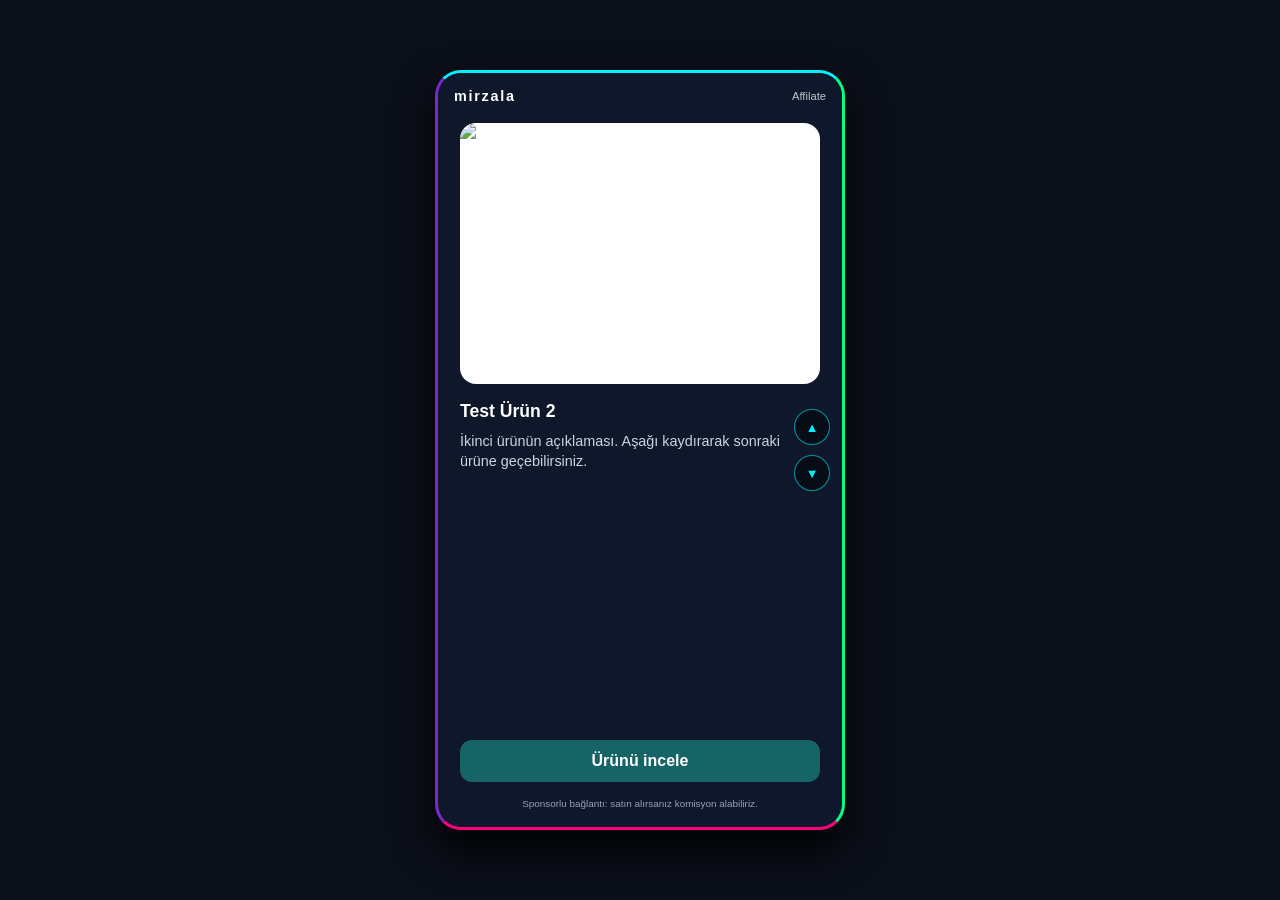
==== index.html @ 5d6fc996 "Update index.html" ====
<!DOCTYPE html>
<html lang="tr">
<head>
  <meta charset="UTF-8">
  <meta name="viewport" content="width=device-width, initial-scale=1, viewport-fit=cover">
  <title>Mirzala Premium - Test</title>
  <link rel="stylesheet" href="style.css">
</head>
<body>

  <div id="stage">
    <div id="topbar">
      <span class="brand">mirzala</span>
      <span class="sponsored">Affilate</span>
    </div>

    <!-- Kartlar script.js tarafından buraya eklenir -->
    <div id="feed"></div>

<!-- Ürün Paylaşım ve Kopyalama Araçları (Her kartın içine eklenecek butonlar) -->
    <div class="product-actions-template" style="display:none;">
        <button type="button" class="action-btn btn-whatsapp" title="WhatsApp ile Paylaş" onclick="shareOnWhatsApp(this)">
            <svg width="18" height="18" viewBox="0 0 24 24" fill="currentColor"><path d="M12.04 2c-5.46 0-9.91 4.45-9.91 9.91 0 1.75.46 3.45 1.32 4.95L2.05 22l5.25-1.38c1.45.79 3.08 1.21 4.74 1.21 5.46 0 9.91-4.45 9.91-9.91 0-5.46-4.45-9.91-9.91-9.91zm0 17.9c-1.51 0-2.99-.41-4.28-1.19l-.31-.18-3.21.84.85-3.13-.2-.33c-.84-1.34-1.28-2.9-1.28-4.5 0-4.64 3.78-8.42 8.42-8.42 4.64 0 8.42 3.78 8.42 8.42s-3.78 8.42-8.42 8.42zm4.62-6.05c-.25-.13-1.48-.73-1.71-.82-.23-.09-.4-.13-.57.13-.17.25-.66.82-.81.99-.15.17-.31.19-.56.06-.25-.13-1.05-.39-2-1.23-.74-.66-1.24-1.47-1.38-1.72-.15-.25-.02-.39.11-.52.12-.12.25-.31.38-.47.13-.17.17-.28.25-.47.08-.19.04-.36-.02-.5-.06-.13-.57-1.38-.79-1.89-.21-.5-.43-.43-.59-.44h-.5c-.17 0-.44.06-.67.31-.23.25-.88.86-.88 2.1 0 1.24.9 2.43 1.03 2.6.13.17 1.77 2.7 4.29 3.79.6.26 1.07.41 1.44.53.61.19 1.17.16 1.61.1.49-.07 1.48-.6 1.69-1.18.21-.58.21-1.07.15-1.18-.06-.11-.23-.17-.48-.3z"/></svg>
        </button>
        <button type="button" class="action-btn btn-copy" title="Bağlantıyı Kopyala" onclick="copyProductLink(this)">
            <svg width="18" height="18" viewBox="0 0 24 24" fill="none" stroke="currentColor" stroke-width="2" stroke-linecap="round" stroke-linejoin="round"><rect x="9" y="9" width="13" height="13" rx="2" ry="2"></rect><path d="M5 15H4a2 2 0 0 1-2-2V4a2 2 0 0 1 2-2h9a2 2 0 0 1 2 2v1"></path></svg>
        </button>
    </div>
    
    <div id="nav">
      <button id="btn-up" aria-label="Önceki ürün">&#9650;</button>
      <button id="btn-down" aria-label="Sonraki ürün">&#9660;</button>
    </div>

    <div id="counter"></div>
  </div>

  <script src="script.js"></script>
</body>
</html>
---- style.css ----
* { box-sizing: border-box; margin: 0; padding: 0; }

html, body {
  height: 100%;
  background: #0b0f19;
  color: #fff;
  font-family: -apple-system, BlinkMacSystemFont, "Segoe UI", Roboto, sans-serif;
  overflow: hidden;
}

body {
  display: flex;
  align-items: center;
  justify-content: center;
}

/* 9:16 çerçeve */
#stage {
  position: relative;
  width: min(100vw - 20px, 410px);
  height: min(100dvh - 30px, 760px);
  background: #0f172a;
  border-radius: 26px;
  overflow: hidden;
  border: 3px solid;
  border-color: #00f2fe #00ff87 #ff007f #7928ca;
  box-shadow: 0 20px 40px rgba(0, 0, 0, .9);
}

/* Üst bar */
#topbar {
  position: absolute;
  top: 0; left: 0; right: 0;
  z-index: 10;
  height: 46px;
  display: flex;
  align-items: center;
  justify-content: space-between;
  padding: 0 16px;
  background: linear-gradient(to bottom, rgba(15,23,42,.95), transparent);
}
.brand { font-weight: 800; letter-spacing: .12em; font-size: .9rem; }
.sponsored { font-size: .7rem; opacity: .75; }

/* Kaydırılan akış */
#feed {
  height: 100%;
  overflow-y: scroll;
  scroll-snap-type: y mandatory;
  scrollbar-width: none;
  overscroll-behavior: contain;
}
#feed::-webkit-scrollbar { display: none; }

/* Tek ürün kartı */
.card {
  height: 100%;
  scroll-snap-align: start;
  scroll-snap-stop: always;
  display: flex;
  flex-direction: column;
  padding: 50px 22px 18px;
}

.card-img {
  flex: 0 0 38%;
  display: flex;
  align-items: center;
  justify-content: center;
  background: #fff;
  border-radius: 16px;
  overflow: hidden;
}
.card-img img {
  width: 100%;
  height: 100%;
  object-fit: contain;
}

.card-body {
  flex: 1;
  display: flex;
  flex-direction: column;
  gap: 8px;
  padding-top: 16px;
  min-height: 0;
}
.card-title {
  font-size: 1.1rem;
  font-weight: 700;
  line-height: 1.3;
}
.card-desc {
  font-size: .9rem;
  line-height: 1.45;
  color: #cbd5e1;
  overflow: hidden;
  display: -webkit-box;
  -webkit-line-clamp: 6;
  -webkit-box-orient: vertical;
}

.card-cta {
  display: block;
  text-align: center;
  text-decoration: none;
  background: #166466;
  color: #fff;
  font-weight: 600;
  padding: 12px;
  border-radius: 12px;
  margin-top: auto;
}
.card-cta:hover { background: #1b7a7d; }

.disclosure {
  font-size: .62rem;
  color: #94a3b8;
  text-align: center;
  margin-top: 8px;
}

/* Yukarı/aşağı butonları */
#nav {
  position: absolute;
  right: 12px;
  top: 50%;
  transform: translateY(-50%);
  z-index: 10;
  display: flex;
  flex-direction: column;
  gap: 10px;
}
#nav button {
  width: 36px; height: 36px;
  border-radius: 50%;
  border: 1.5px solid rgba(0,242,254,.6);
  background: rgba(8,12,20,.9);
  color: #00f2fe;
  font-size: .8rem;
  cursor: pointer;
}
#nav button:hover { border-color: #00ff87; }

#counter {
  position: absolute;
  top: 14px;
  left: 50%;
  transform: translateX(-50%);
  z-index: 11;
  font-size: .7rem;
  opacity: 0;
}

@media (prefers-reduced-motion: reduce) {
  #feed { scroll-behavior: auto; }
}
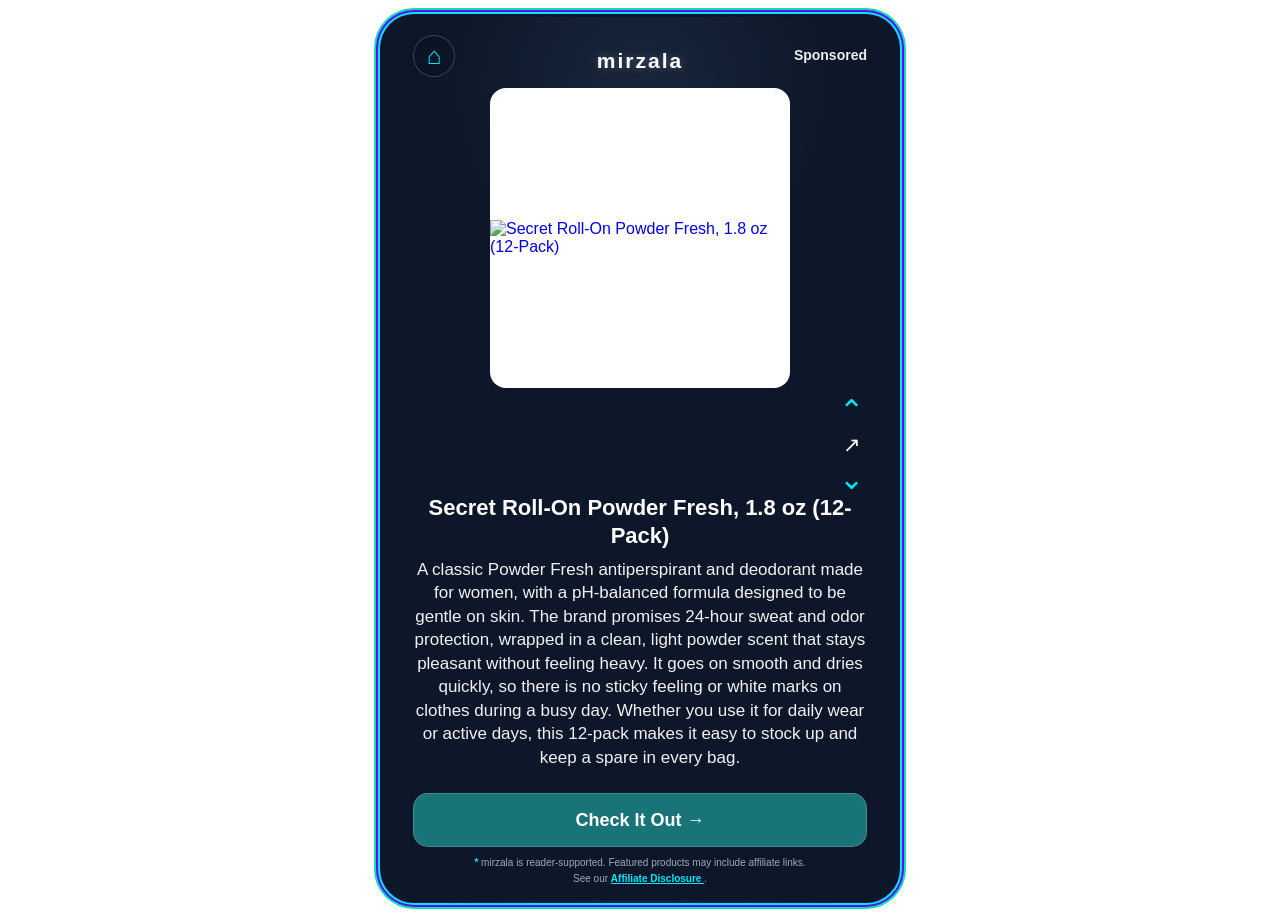
==== commit 4681769e: "Update index.html" ====
--- a/index.html
+++ b/index.html
@@ -1,40 +1,258 @@
 <!DOCTYPE html>
-<html lang="tr">
+<html lang="en">
 <head>
+
   <meta charset="UTF-8">
-  <meta name="viewport" content="width=device-width, initial-scale=1, viewport-fit=cover">
-  <title>Mirzala Premium - Test</title>
-  <link rel="stylesheet" href="style.css">
+
+  <meta
+    name="viewport"
+    content="width=device-width, initial-scale=1.0"
+  >
+
+  <meta
+    name="robots"
+    content="noindex,nofollow"
+  >
+
+  <title>Mirzala Premium</title>
+
+  <link
+    rel="stylesheet"
+    href="style.css"
+  >
+
 </head>
+
 <body>
 
-  <div id="stage">
-    <div id="topbar">
-      <span class="brand">mirzala</span>
-      <span class="sponsored">Affilate</span>
+  <!-- ==================================================
+       MIRZALA PREMIUM APP WRAPPER
+       ================================================== -->
+
+  <main id="mirzala-premium-app">
+
+    <!-- ==================================================
+         MAIN CARD WRAPPER
+         ================================================== -->
+
+    <section class="mp-card">
+
+      <!-- ==================================================
+           HEADER WRAPPER
+           ================================================== -->
+
+      <header class="mp-header">
+
+        <button
+          type="button"
+          class="mp-home-button"
+          id="mp-home-button"
+          aria-label="Go to Mirzala home"
+        >
+          <span>⌂</span>
+        </button>
+
+        <div class="mp-logo">
+          mirzala
+        </div>
+
+        <div class="mp-sponsored">
+          Sponsored
+        </div>
+
+      </header>
+
+
+      <!-- ==================================================
+           PRODUCT IMAGE WRAPPER
+           ================================================== -->
+
+      <div class="mp-image-wrapper">
+
+        <a
+          href="#"
+          id="mp-image-link"
+          target="_blank"
+          rel="noopener noreferrer"
+        >
+
+          <img
+            id="mp-product-image"
+            src=""
+            alt=""
+          >
+
+        </a>
+
+      </div>
+
+
+      <!-- ==================================================
+           PRODUCT CONTROLS WRAPPER
+           ================================================== -->
+
+      <div class="mp-controls">
+
+        <button
+          type="button"
+          id="mp-next-button"
+          class="mp-control-button"
+          aria-label="Next product"
+        >
+          <span>⌃</span>
+        </button>
+
+
+        <button
+          type="button"
+          id="mp-share-button"
+          class="mp-control-button mp-share-button"
+          aria-label="Share product"
+        >
+          <span>↗</span>
+        </button>
+
+
+        <button
+          type="button"
+          id="mp-prev-button"
+          class="mp-control-button"
+          aria-label="Previous product"
+        >
+          <span>⌄</span>
+        </button>
+
+      </div>
+
+
+      <!-- ==================================================
+           PRODUCT INFORMATION WRAPPER
+           ================================================== -->
+
+      <article class="mp-product-info">
+
+        <h1 id="mp-product-title">
+          Loading...
+        </h1>
+
+        <p id="mp-product-description">
+          Loading product...
+        </p>
+
+      </article>
+
+
+      <!-- ==================================================
+           CTA WRAPPER
+           ================================================== -->
+
+      <div class="mp-cta-wrapper">
+
+        <a
+          href="#"
+          id="mp-cta-button"
+          class="mp-cta-button"
+          target="_blank"
+          rel="noopener noreferrer"
+        >
+          Check It Out →
+        </a>
+
+      </div>
+
+
+      <!-- ==================================================
+           DISCLOSURE WRAPPER
+           ================================================== -->
+
+      <footer class="mp-disclosure">
+
+        <div>
+          <span>*</span>
+          mirzala is reader-supported. Featured products may include affiliate links.
+        </div>
+
+        <div>
+          See our
+          <a
+            href="https://www.mirzala.com/p/affiliate-disclosure.html"
+            target="_blank"
+            rel="noopener noreferrer"
+          >
+            Affiliate Disclosure
+          </a>.
+        </div>
+
+      </footer>
+
+    </section>
+
+
+    <!-- ==================================================
+         SHARE MODAL WRAPPER
+         ================================================== -->
+
+    <div
+      id="mp-share-overlay"
+      class="mp-share-overlay"
+      aria-hidden="true"
+    >
+
+      <div class="mp-share-modal">
+
+        <button
+          type="button"
+          id="mp-share-close"
+          class="mp-share-close"
+          aria-label="Close"
+        >
+          ×
+        </button>
+
+        <h2>
+          Share this product
+        </h2>
+
+        <p>
+          Share this Mirzala product with someone.
+        </p>
+
+
+        <div class="mp-share-actions">
+
+          <button
+            type="button"
+            id="mp-whatsapp-button"
+            class="mp-share-action"
+          >
+            WhatsApp
+          </button>
+
+
+          <button
+            type="button"
+            id="mp-copy-button"
+            class="mp-share-action"
+          >
+            Copy Link
+          </button>
+
+        </div>
+
+
+        <div
+          id="mp-copy-status"
+          class="mp-copy-status"
+        ></div>
+
+      </div>
+
     </div>
 
-    <!-- Kartlar script.js tarafından buraya eklenir -->
-    <div id="feed"></div>
-
-<!-- Ürün Paylaşım ve Kopyalama Araçları (Her kartın içine eklenecek butonlar) -->
-    <div class="product-actions-template" style="display:none;">
-        <button type="button" class="action-btn btn-whatsapp" title="WhatsApp ile Paylaş" onclick="shareOnWhatsApp(this)">
-            <svg width="18" height="18" viewBox="0 0 24 24" fill="currentColor"><path d="M12.04 2c-5.46 0-9.91 4.45-9.91 9.91 0 1.75.46 3.45 1.32 4.95L2.05 22l5.25-1.38c1.45.79 3.08 1.21 4.74 1.21 5.46 0 9.91-4.45 9.91-9.91 0-5.46-4.45-9.91-9.91-9.91zm0 17.9c-1.51 0-2.99-.41-4.28-1.19l-.31-.18-3.21.84.85-3.13-.2-.33c-.84-1.34-1.28-2.9-1.28-4.5 0-4.64 3.78-8.42 8.42-8.42 4.64 0 8.42 3.78 8.42 8.42s-3.78 8.42-8.42 8.42zm4.62-6.05c-.25-.13-1.48-.73-1.71-.82-.23-.09-.4-.13-.57.13-.17.25-.66.82-.81.99-.15.17-.31.19-.56.06-.25-.13-1.05-.39-2-1.23-.74-.66-1.24-1.47-1.38-1.72-.15-.25-.02-.39.11-.52.12-.12.25-.31.38-.47.13-.17.17-.28.25-.47.08-.19.04-.36-.02-.5-.06-.13-.57-1.38-.79-1.89-.21-.5-.43-.43-.59-.44h-.5c-.17 0-.44.06-.67.31-.23.25-.88.86-.88 2.1 0 1.24.9 2.43 1.03 2.6.13.17 1.77 2.7 4.29 3.79.6.26 1.07.41 1.44.53.61.19 1.17.16 1.61.1.49-.07 1.48-.6 1.69-1.18.21-.58.21-1.07.15-1.18-.06-.11-.23-.17-.48-.3z"/></svg>
-        </button>
-        <button type="button" class="action-btn btn-copy" title="Bağlantıyı Kopyala" onclick="copyProductLink(this)">
-            <svg width="18" height="18" viewBox="0 0 24 24" fill="none" stroke="currentColor" stroke-width="2" stroke-linecap="round" stroke-linejoin="round"><rect x="9" y="9" width="13" height="13" rx="2" ry="2"></rect><path d="M5 15H4a2 2 0 0 1-2-2V4a2 2 0 0 1 2-2h9a2 2 0 0 1 2 2v1"></path></svg>
-        </button>
-    </div>
-    
-    <div id="nav">
-      <button id="btn-up" aria-label="Önceki ürün">&#9650;</button>
-      <button id="btn-down" aria-label="Sonraki ürün">&#9660;</button>
-    </div>
-
-    <div id="counter"></div>
-  </div>
+  </main>
+
 
   <script src="script.js"></script>
+
 </body>
 </html>
--- a/style.css
+++ b/style.css
@@ -1,157 +1,673 @@
-* { box-sizing: border-box; margin: 0; padding: 0; }
-
-html, body {
-  height: 100%;
-  background: #0b0f19;
-  color: #fff;
-  font-family: -apple-system, BlinkMacSystemFont, "Segoe UI", Roboto, sans-serif;
+/* =========================================================
+   MIRZALA PREMIUM
+   GLOBAL
+   ========================================================= */
+
+html,
+body {
+  margin: 0;
+  padding: 0;
+  width: 100%;
+  min-height: 100%;
+}
+
+body {
+  background: #ffffff;
+  font-family: Arial, Helvetica, sans-serif;
+}
+
+
+/* =========================================================
+   APP WRAPPER
+   ========================================================= */
+
+#mirzala-premium-app {
+  width: 100%;
+  min-height: 100vh;
+  box-sizing: border-box;
+
+  display: flex;
+  justify-content: center;
+  align-items: flex-start;
+
+  padding: 14px 7px;
+
+  background: #ffffff;
+}
+
+
+/* =========================================================
+   MAIN CARD WRAPPER
+   ========================================================= */
+
+.mp-card {
+  position: relative;
+
+  width: 100%;
+  max-width: 520px;
+
+  min-height: calc(100vh - 28px);
+
+  box-sizing: border-box;
+
   overflow: hidden;
-}
-
-body {
+
+  border-radius: 34px;
+
+  background:
+    radial-gradient(
+      circle at 50% 8%,
+      rgba(45, 63, 93, 0.35),
+      transparent 24%
+    ),
+    #0d1729;
+
+  color: #ffffff;
+
+  padding: 18px 30px 14px;
+
+  border: 3px solid transparent;
+
+  box-shadow:
+    0 0 0 2px #00e5ff,
+    0 0 0 4px #6d00ff,
+    0 0 0 6px #00e5a8;
+}
+
+
+/* =========================================================
+   HEADER
+   ========================================================= */
+
+.mp-header {
+  position: relative;
+
+  width: 100%;
+  height: 52px;
+
   display: flex;
   align-items: center;
   justify-content: center;
 }
 
-/* 9:16 çerçeve */
-#stage {
+
+/* =========================================================
+   HOME BUTTON
+   ========================================================= */
+
+.mp-home-button {
+  position: absolute;
+
+  left: 0;
+  top: 0;
+
+  width: 42px;
+  height: 42px;
+
+  border-radius: 50%;
+
+  border: 1px solid rgba(255, 255, 255, 0.20);
+
+  background: rgba(0, 0, 0, 0.12);
+
+  color: #00eaff;
+
+  font-size: 24px;
+
+  cursor: pointer;
+
+  display: flex;
+  align-items: center;
+  justify-content: center;
+
+  transition: transform 0.2s ease;
+}
+
+.mp-home-button:hover {
+  transform: scale(1.05);
+}
+
+
+/* =========================================================
+   LOGO
+   ========================================================= */
+
+.mp-logo {
+  font-size: 21px;
+
+  font-weight: 800;
+
+  letter-spacing: 2px;
+
+  color: #ffffff;
+
+  text-shadow:
+    0 0 8px rgba(255, 255, 255, 0.25);
+}
+
+
+/* =========================================================
+   SPONSORED
+   ========================================================= */
+
+.mp-sponsored {
+  position: absolute;
+
+  right: 0;
+  top: 12px;
+
+  font-size: 14px;
+
+  font-weight: 700;
+
+  color: #eeeeee;
+}
+
+
+/* =========================================================
+   IMAGE WRAPPER
+   ========================================================= */
+
+.mp-image-wrapper {
+  width: 100%;
+
+  display: flex;
+  justify-content: center;
+  align-items: center;
+
+  margin-top: 1px;
+}
+
+
+/* =========================================================
+   IMAGE LINK
+   ========================================================= */
+
+#mp-image-link {
+  display: flex;
+
+  width: 100%;
+  max-width: 300px;
+
+  min-height: 300px;
+
+  align-items: center;
+  justify-content: center;
+
+  background: #ffffff;
+
+  border-radius: 16px;
+
+  overflow: hidden;
+
+  text-decoration: none;
+}
+
+
+/* =========================================================
+   PRODUCT IMAGE
+   ========================================================= */
+
+#mp-product-image {
+  display: block;
+
+  width: auto;
+  height: auto;
+
+  max-width: 100%;
+  max-height: 300px;
+
+  object-fit: contain;
+
+  background: #ffffff;
+}
+
+
+/* =========================================================
+   PRODUCT CONTROLS
+   ========================================================= */
+
+.mp-controls {
+  width: 100%;
+
+  display: flex;
+
+  flex-direction: column;
+
+  align-items: flex-end;
+
+  gap: 3px;
+
+  margin-top: 7px;
+}
+
+
+/* =========================================================
+   CONTROL BUTTON
+   ========================================================= */
+
+.mp-control-button {
+  width: 31px;
+  height: 31px;
+
+  padding: 0;
+
+  border: 0;
+
+  background: transparent;
+
+  color: #00eaff;
+
+  font-size: 30px;
+
+  line-height: 1;
+
+  cursor: pointer;
+
+  display: flex;
+
+  align-items: center;
+  justify-content: center;
+
+  transition:
+    transform 0.18s ease,
+    opacity 0.18s ease;
+}
+
+.mp-control-button:hover {
+  transform: scale(1.15);
+}
+
+.mp-control-button:active {
+  transform: scale(0.95);
+}
+
+
+/* =========================================================
+   SHARE BUTTON
+   ========================================================= */
+
+.mp-share-button {
+  color: #ffffff;
+
+  font-size: 21px;
+}
+
+
+/* =========================================================
+   PRODUCT INFORMATION
+   ========================================================= */
+
+.mp-product-info {
+  width: 100%;
+
+  margin-top: 0;
+
+  text-align: center;
+}
+
+
+/* =========================================================
+   PRODUCT TITLE
+   ========================================================= */
+
+#mp-product-title {
+  margin: 0 auto 9px;
+
+  max-width: 460px;
+
+  font-size: 22px;
+
+  line-height: 1.25;
+
+  font-weight: 800;
+
+  color: #ffffff;
+}
+
+
+/* =========================================================
+   PRODUCT DESCRIPTION
+   ========================================================= */
+
+#mp-product-description {
+  margin: 0 auto;
+
+  max-width: 455px;
+
+  font-size: 17px;
+
+  line-height: 1.38;
+
+  font-weight: 400;
+
+  color: #f1f1f1;
+}
+
+
+/* =========================================================
+   CTA WRAPPER
+   ========================================================= */
+
+.mp-cta-wrapper {
+  width: 100%;
+
+  margin-top: 24px;
+}
+
+
+/* =========================================================
+   CTA BUTTON
+   ========================================================= */
+
+.mp-cta-button {
+  display: flex;
+
+  width: 100%;
+
+  min-height: 54px;
+
+  box-sizing: border-box;
+
+  align-items: center;
+  justify-content: center;
+
+  border-radius: 15px;
+
+  background: #197477;
+
+  border: 1px solid rgba(255, 255, 255, 0.18);
+
+  color: #ffffff;
+
+  text-decoration: none;
+
+  font-size: 18px;
+
+  font-weight: 800;
+
+  transition:
+    transform 0.2s ease,
+    filter 0.2s ease;
+}
+
+.mp-cta-button:hover {
+  filter: brightness(1.12);
+
+  transform: translateY(-1px);
+}
+
+.mp-cta-button:active {
+  transform: translateY(0);
+}
+
+
+/* =========================================================
+   DISCLOSURE
+   ========================================================= */
+
+.mp-disclosure {
+  margin-top: 8px;
+
+  text-align: center;
+
+  font-size: 10px;
+
+  line-height: 1.55;
+
+  color: #9ca9bd;
+}
+
+.mp-disclosure span {
+  color: #00eaff;
+
+  font-weight: 800;
+}
+
+.mp-disclosure a {
+  color: #00eaff;
+
+  font-weight: 700;
+
+  text-decoration: underline;
+}
+
+
+/* =========================================================
+   SHARE OVERLAY
+   ========================================================= */
+
+.mp-share-overlay {
+  position: fixed;
+
+  inset: 0;
+
+  z-index: 9999;
+
+  display: none;
+
+  align-items: center;
+  justify-content: center;
+
+  padding: 20px;
+
+  box-sizing: border-box;
+
+  background: rgba(0, 0, 0, 0.72);
+
+  backdrop-filter: blur(5px);
+}
+
+.mp-share-overlay.is-open {
+  display: flex;
+}
+
+
+/* =========================================================
+   SHARE MODAL
+   ========================================================= */
+
+.mp-share-modal {
   position: relative;
-  width: min(100vw - 20px, 410px);
-  height: min(100dvh - 30px, 760px);
-  background: #0f172a;
-  border-radius: 26px;
-  overflow: hidden;
-  border: 3px solid;
-  border-color: #00f2fe #00ff87 #ff007f #7928ca;
-  box-shadow: 0 20px 40px rgba(0, 0, 0, .9);
-}
-
-/* Üst bar */
-#topbar {
+
+  width: 100%;
+
+  max-width: 380px;
+
+  box-sizing: border-box;
+
+  padding: 28px 24px 24px;
+
+  border-radius: 22px;
+
+  background: #111c30;
+
+  border: 1px solid rgba(255, 255, 255, 0.15);
+
+  box-shadow:
+    0 20px 70px rgba(0, 0, 0, 0.5);
+
+  text-align: center;
+}
+
+
+/* =========================================================
+   SHARE CLOSE BUTTON
+   ========================================================= */
+
+.mp-share-close {
   position: absolute;
-  top: 0; left: 0; right: 0;
-  z-index: 10;
-  height: 46px;
-  display: flex;
-  align-items: center;
-  justify-content: space-between;
-  padding: 0 16px;
-  background: linear-gradient(to bottom, rgba(15,23,42,.95), transparent);
-}
-.brand { font-weight: 800; letter-spacing: .12em; font-size: .9rem; }
-.sponsored { font-size: .7rem; opacity: .75; }
-
-/* Kaydırılan akış */
-#feed {
-  height: 100%;
-  overflow-y: scroll;
-  scroll-snap-type: y mandatory;
-  scrollbar-width: none;
-  overscroll-behavior: contain;
-}
-#feed::-webkit-scrollbar { display: none; }
-
-/* Tek ürün kartı */
-.card {
-  height: 100%;
-  scroll-snap-align: start;
-  scroll-snap-stop: always;
-  display: flex;
-  flex-direction: column;
-  padding: 50px 22px 18px;
-}
-
-.card-img {
-  flex: 0 0 38%;
-  display: flex;
-  align-items: center;
-  justify-content: center;
-  background: #fff;
-  border-radius: 16px;
-  overflow: hidden;
-}
-.card-img img {
-  width: 100%;
-  height: 100%;
-  object-fit: contain;
-}
-
-.card-body {
-  flex: 1;
-  display: flex;
-  flex-direction: column;
-  gap: 8px;
-  padding-top: 16px;
-  min-height: 0;
-}
-.card-title {
-  font-size: 1.1rem;
-  font-weight: 700;
-  line-height: 1.3;
-}
-.card-desc {
-  font-size: .9rem;
-  line-height: 1.45;
-  color: #cbd5e1;
-  overflow: hidden;
-  display: -webkit-box;
-  -webkit-line-clamp: 6;
-  -webkit-box-orient: vertical;
-}
-
-.card-cta {
-  display: block;
-  text-align: center;
-  text-decoration: none;
-  background: #166466;
-  color: #fff;
-  font-weight: 600;
-  padding: 12px;
+
+  right: 13px;
+  top: 9px;
+
+  width: 34px;
+  height: 34px;
+
+  padding: 0;
+
+  border: 0;
+
+  background: transparent;
+
+  color: #ffffff;
+
+  font-size: 28px;
+
+  line-height: 1;
+
+  cursor: pointer;
+}
+
+
+/* =========================================================
+   SHARE TITLE
+   ========================================================= */
+
+.mp-share-modal h2 {
+  margin: 0 0 8px;
+
+  color: #ffffff;
+
+  font-size: 21px;
+
+  line-height: 1.25;
+}
+
+
+/* =========================================================
+   SHARE DESCRIPTION
+   ========================================================= */
+
+.mp-share-modal p {
+  margin: 0 0 20px;
+
+  color: #cbd4e3;
+
+  font-size: 14px;
+
+  line-height: 1.4;
+}
+
+
+/* =========================================================
+   SHARE ACTIONS
+   ========================================================= */
+
+.mp-share-actions {
+  display: grid;
+
+  grid-template-columns: 1fr 1fr;
+
+  gap: 10px;
+}
+
+
+/* =========================================================
+   SHARE ACTION BUTTON
+   ========================================================= */
+
+.mp-share-action {
+  min-height: 48px;
+
+  padding: 10px;
+
+  border: 0;
+
   border-radius: 12px;
-  margin-top: auto;
-}
-.card-cta:hover { background: #1b7a7d; }
-
-.disclosure {
-  font-size: .62rem;
-  color: #94a3b8;
-  text-align: center;
-  margin-top: 8px;
-}
-
-/* Yukarı/aşağı butonları */
-#nav {
-  position: absolute;
-  right: 12px;
-  top: 50%;
-  transform: translateY(-50%);
-  z-index: 10;
-  display: flex;
-  flex-direction: column;
-  gap: 10px;
-}
-#nav button {
-  width: 36px; height: 36px;
-  border-radius: 50%;
-  border: 1.5px solid rgba(0,242,254,.6);
-  background: rgba(8,12,20,.9);
-  color: #00f2fe;
-  font-size: .8rem;
+
+  background: #197477;
+
+  color: #ffffff;
+
+  font-size: 15px;
+
+  font-weight: 800;
+
   cursor: pointer;
-}
-#nav button:hover { border-color: #00ff87; }
-
-#counter {
-  position: absolute;
-  top: 14px;
-  left: 50%;
-  transform: translateX(-50%);
-  z-index: 11;
-  font-size: .7rem;
-  opacity: 0;
-}
-
-@media (prefers-reduced-motion: reduce) {
-  #feed { scroll-behavior: auto; }
-}
+
+  transition: filter 0.2s ease;
+}
+
+.mp-share-action:hover {
+  filter: brightness(1.12);
+}
+
+
+/* =========================================================
+   COPY STATUS
+   ========================================================= */
+
+.mp-copy-status {
+  min-height: 20px;
+
+  margin-top: 13px;
+
+  font-size: 13px;
+
+  color: #00eaff;
+}
+
+
+/* =========================================================
+   MOBILE
+   ========================================================= */
+
+@media (max-width: 480px) {
+
+  #mirzala-premium-app {
+    padding: 12px 7px;
+  }
+
+  .mp-card {
+    min-height: calc(100vh - 24px);
+
+    padding-left: 25px;
+    padding-right: 25px;
+
+    border-radius: 32px;
+  }
+
+  #mp-image-link {
+    min-height: 285px;
+  }
+
+  #mp-product-image {
+    max-height: 285px;
+  }
+
+  #mp-product-title {
+    font-size: 21px;
+  }
+
+  #mp-product-description {
+    font-size: 16px;
+  }
+
+}
+
+
+/* =========================================================
+   VERY SMALL MOBILE
+   ========================================================= */
+
+@media (max-width: 360px) {
+
+  .mp-card {
+    padding-left: 18px;
+    padding-right: 18px;
+  }
+
+  #mp-product-description {
+    font-size: 15px;
+  }
+
+  .mp-logo {
+    font-size: 19px;
+  }
+
+  .mp-sponsored {
+    font-size: 12px;
+  }
+
+}
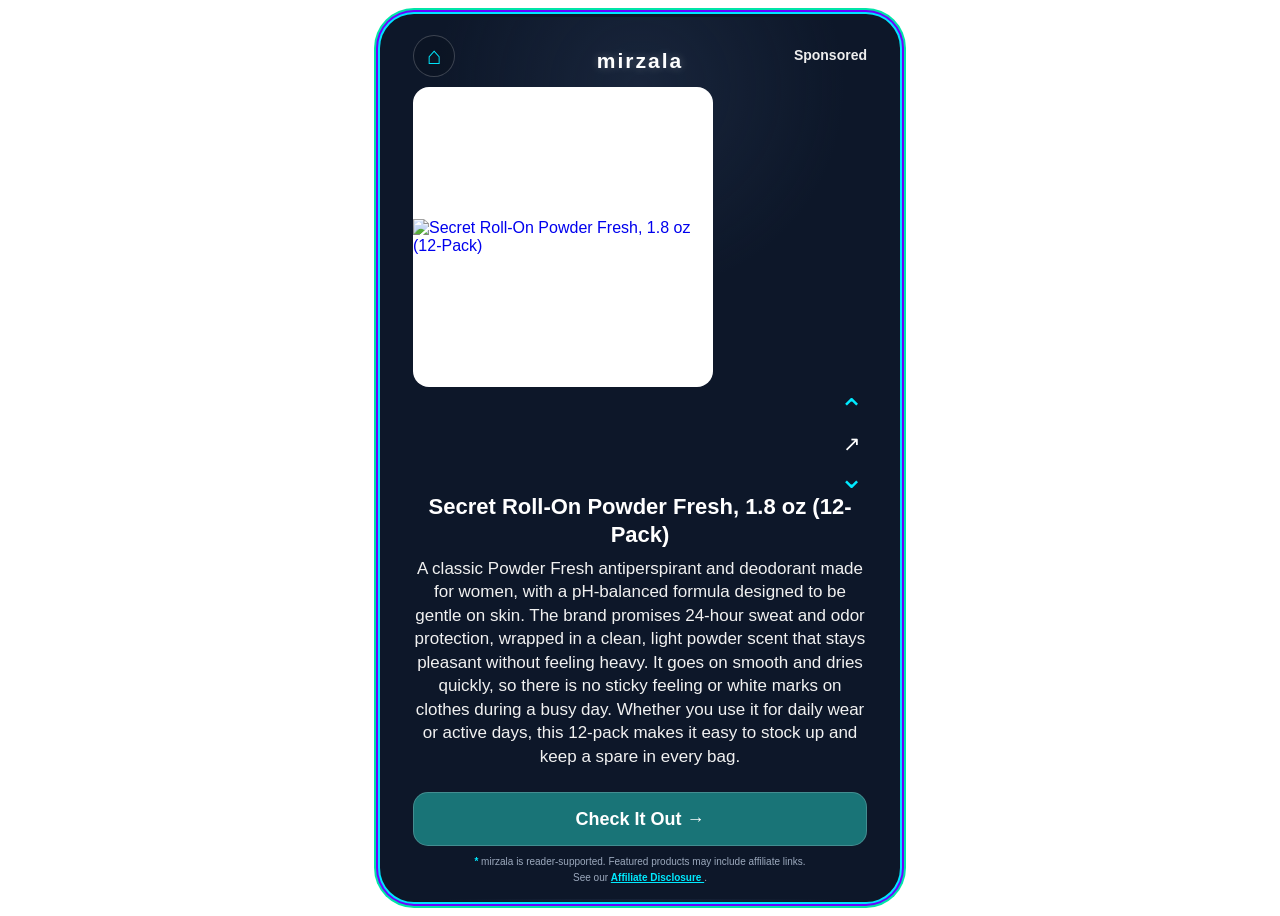
==== commit b6be9b97: "Update index.html" ====
--- a/index.html
+++ b/index.html
@@ -1,12 +1,13 @@
 <!DOCTYPE html>
 <html lang="en">
+
 <head>
 
   <meta charset="UTF-8">
 
   <meta
     name="viewport"
-    content="width=device-width, initial-scale=1.0"
+    content="width=device-width, initial-scale=1.0, viewport-fit=cover"
   >
 
   <meta
@@ -23,174 +24,209 @@
 
 </head>
 
+
 <body>
 
-  <!-- ==================================================
-       MIRZALA PREMIUM APP WRAPPER
-       ================================================== -->
+  <!-- =====================================================
+       MIRZALA PREMIUM APP
+       ===================================================== -->
 
   <main id="mirzala-premium-app">
 
-    <!-- ==================================================
-         MAIN CARD WRAPPER
-         ================================================== -->
+
+    <!-- ===================================================
+         PREMIUM CARD WRAPPER
+         =================================================== -->
 
     <section class="mp-card">
 
-      <!-- ==================================================
-           HEADER WRAPPER
-           ================================================== -->
-
-      <header class="mp-header">
-
-        <button
-          type="button"
-          class="mp-home-button"
-          id="mp-home-button"
-          aria-label="Go to Mirzala home"
-        >
-          <span>⌂</span>
-        </button>
-
-        <div class="mp-logo">
-          mirzala
-        </div>
-
-        <div class="mp-sponsored">
-          Sponsored
-        </div>
-
-      </header>
-
-
-      <!-- ==================================================
-           PRODUCT IMAGE WRAPPER
-           ================================================== -->
-
-      <div class="mp-image-wrapper">
-
-        <a
-          href="#"
-          id="mp-image-link"
-          target="_blank"
-          rel="noopener noreferrer"
-        >
-
-          <img
-            id="mp-product-image"
-            src=""
-            alt=""
-          >
-
-        </a>
-
-      </div>
-
-
-      <!-- ==================================================
-           PRODUCT CONTROLS WRAPPER
-           ================================================== -->
-
-      <div class="mp-controls">
-
-        <button
-          type="button"
-          id="mp-next-button"
-          class="mp-control-button"
-          aria-label="Next product"
-        >
-          <span>⌃</span>
-        </button>
-
-
-        <button
-          type="button"
-          id="mp-share-button"
-          class="mp-control-button mp-share-button"
-          aria-label="Share product"
-        >
-          <span>↗</span>
-        </button>
-
-
-        <button
-          type="button"
-          id="mp-prev-button"
-          class="mp-control-button"
-          aria-label="Previous product"
-        >
-          <span>⌄</span>
-        </button>
-
-      </div>
-
-
-      <!-- ==================================================
-           PRODUCT INFORMATION WRAPPER
-           ================================================== -->
-
-      <article class="mp-product-info">
-
-        <h1 id="mp-product-title">
-          Loading...
-        </h1>
-
-        <p id="mp-product-description">
-          Loading product...
-        </p>
-
-      </article>
-
-
-      <!-- ==================================================
-           CTA WRAPPER
-           ================================================== -->
-
-      <div class="mp-cta-wrapper">
-
-        <a
-          href="#"
-          id="mp-cta-button"
-          class="mp-cta-button"
-          target="_blank"
-          rel="noopener noreferrer"
-        >
-          Check It Out →
-        </a>
-
-      </div>
-
-
-      <!-- ==================================================
-           DISCLOSURE WRAPPER
-           ================================================== -->
-
-      <footer class="mp-disclosure">
-
-        <div>
-          <span>*</span>
-          mirzala is reader-supported. Featured products may include affiliate links.
-        </div>
-
-        <div>
-          See our
+
+      <!-- =================================================
+           TOP AREA WRAPPER
+           Header + Image + Controls
+           ================================================= -->
+
+      <div class="mp-top-area">
+
+
+        <!-- ===============================================
+             HEADER
+             =============================================== -->
+
+        <header class="mp-header">
+
+          <button
+            type="button"
+            class="mp-home-button"
+            id="mp-home-button"
+            aria-label="Go to Mirzala home"
+          >
+            <span class="mp-home-icon">⌂</span>
+          </button>
+
+
+          <div class="mp-logo">
+            mirzala
+          </div>
+
+
+          <div class="mp-sponsored">
+            Sponsored
+          </div>
+
+        </header>
+
+
+        <!-- ===============================================
+             PRODUCT IMAGE
+             =============================================== -->
+
+        <div class="mp-image-area">
+
           <a
-            href="https://www.mirzala.com/p/affiliate-disclosure.html"
+            href="#"
+            id="mp-image-link"
             target="_blank"
             rel="noopener noreferrer"
           >
-            Affiliate Disclosure
-          </a>.
+
+            <img
+              id="mp-product-image"
+              src=""
+              alt=""
+            >
+
+          </a>
+
         </div>
 
-      </footer>
+
+        <!-- ===============================================
+             PRODUCT CONTROLS
+             =============================================== -->
+
+        <div class="mp-controls">
+
+          <button
+            type="button"
+            id="mp-next-button"
+            class="mp-control-button"
+            aria-label="Next product"
+          >
+            <span>⌃</span>
+          </button>
+
+
+          <button
+            type="button"
+            id="mp-share-button"
+            class="mp-control-button mp-share-button"
+            aria-label="Share product"
+          >
+            <span>↗</span>
+          </button>
+
+
+          <button
+            type="button"
+            id="mp-prev-button"
+            class="mp-control-button"
+            aria-label="Previous product"
+          >
+            <span>⌄</span>
+          </button>
+
+        </div>
+
+
+      </div>
+
+
+      <!-- =================================================
+           FLEXIBLE PRODUCT CONTENT
+           ================================================= -->
+
+      <div class="mp-middle-area">
+
+
+        <article class="mp-product-info">
+
+          <h1 id="mp-product-title">
+            Loading...
+          </h1>
+
+
+          <p id="mp-product-description">
+            Loading product...
+          </p>
+
+        </article>
+
+
+      </div>
+
+
+      <!-- =================================================
+           BOTTOM AREA
+           CTA + DISCLOSURE
+           ================================================= -->
+
+      <div class="mp-bottom-area">
+
+
+        <!-- ===============================================
+             CTA
+             =============================================== -->
+
+        <div class="mp-cta-wrapper">
+
+          <a
+            href="#"
+            id="mp-cta-button"
+            class="mp-cta-button"
+            target="_blank"
+            rel="noopener noreferrer"
+          >
+            Check It Out →
+          </a>
+
+        </div>
+
+
+        <!-- ===============================================
+             DISCLOSURE
+             =============================================== -->
+
+        <footer class="mp-disclosure">
+
+          <div>
+            <span>*</span>
+            mirzala is reader-supported. Featured products may include affiliate links.
+          </div>
+
+          <div>
+            See our
+            <a
+              href="https://www.mirzala.com/p/affiliate-disclosure.html"
+              target="_blank"
+              rel="noopener noreferrer"
+            >
+              Affiliate Disclosure
+            </a>.
+          </div>
+
+        </footer>
+
+
+      </div>
+
 
     </section>
 
 
-    <!-- ==================================================
-         SHARE MODAL WRAPPER
-         ================================================== -->
+    <!-- ===================================================
+         SHARE MODAL
+         =================================================== -->
 
     <div
       id="mp-share-overlay"
@@ -199,6 +235,7 @@
     >
 
       <div class="mp-share-modal">
+
 
         <button
           type="button"
@@ -209,10 +246,12 @@
           ×
         </button>
 
+
         <h2>
           Share this product
         </h2>
 
+
         <p>
           Share this Mirzala product with someone.
         </p>
@@ -220,6 +259,7 @@
 
         <div class="mp-share-actions">
 
+
           <button
             type="button"
             id="mp-whatsapp-button"
@@ -236,6 +276,7 @@
           >
             Copy Link
           </button>
+
 
         </div>
 
@@ -245,14 +286,17 @@
           class="mp-copy-status"
         ></div>
 
+
       </div>
 
     </div>
 
+
   </main>
 
 
   <script src="script.js"></script>
 
 </body>
+
 </html>
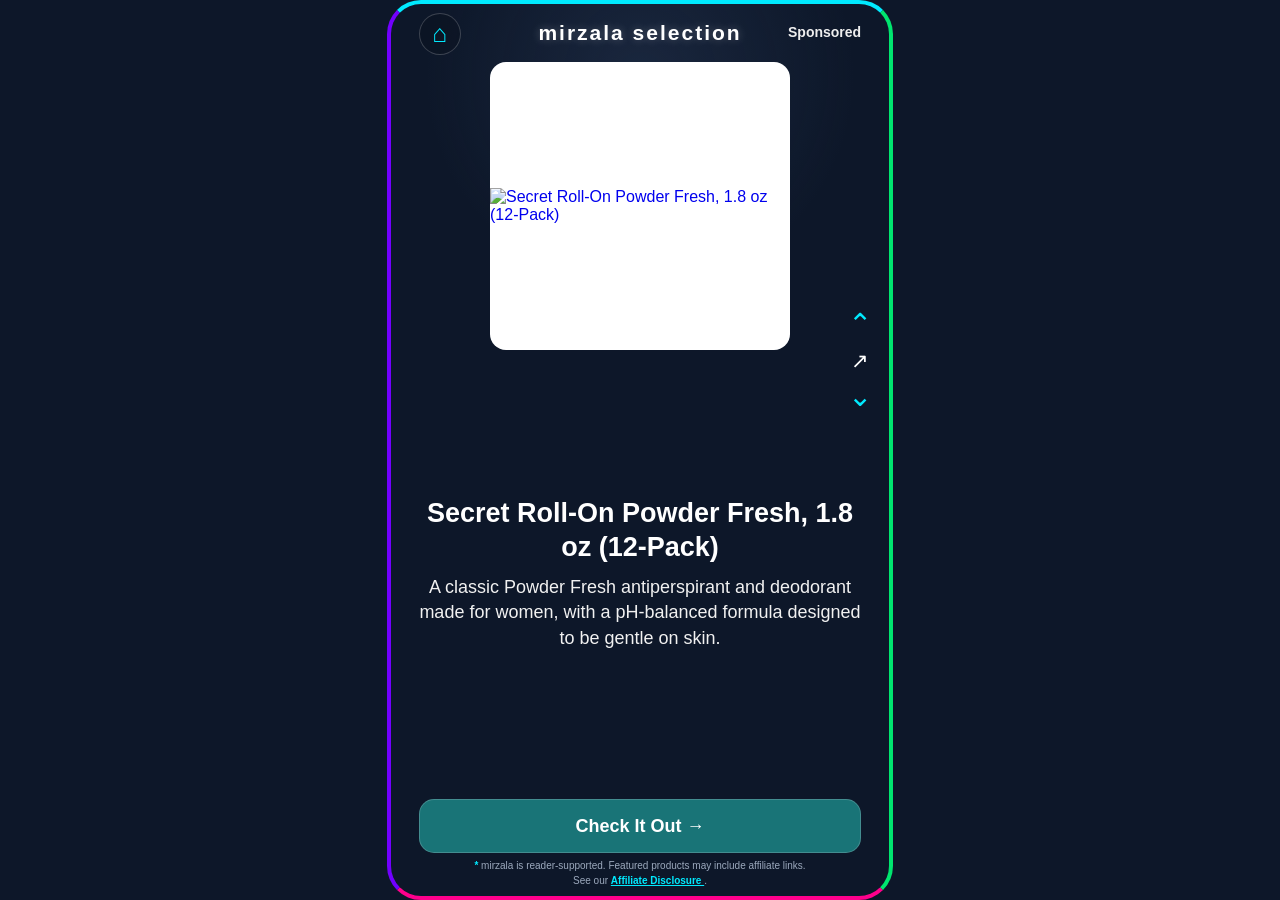
==== commit 1a28d69e: "Update index.html" ====
--- a/index.html
+++ b/index.html
@@ -66,7 +66,7 @@
 
 
           <div class="mp-logo">
-            mirzala
+            mirzala selection
           </div>
 
 
--- a/style.css
+++ b/style.css
@@ -1,77 +1,155 @@
 /* =========================================================
    MIRZALA PREMIUM
-   GLOBAL
+   FULLSCREEN LAYOUT
+   ========================================================= */
+
+
+/* =========================================================
+   GLOBAL RESET
    ========================================================= */
 
 html,
 body {
+  width: 100%;
+  height: 100%;
+
   margin: 0;
   padding: 0;
-  width: 100%;
-  min-height: 100%;
-}
+
+  overflow: hidden;
+
+  background: #0d1729;
+
+  font-family:
+    Arial,
+    Helvetica,
+    sans-serif;
+}
+
+
+/* =========================================================
+   BODY
+   ========================================================= */
 
 body {
-  background: #ffffff;
-  font-family: Arial, Helvetica, sans-serif;
-}
-
-
-/* =========================================================
-   APP WRAPPER
+  width: 100vw;
+  height: 100dvh;
+
+  min-width: 0;
+  min-height: 0;
+}
+
+
+/* =========================================================
+   MAIN APP
    ========================================================= */
 
 #mirzala-premium-app {
-  width: 100%;
-  min-height: 100vh;
-  box-sizing: border-box;
-
-  display: flex;
-  justify-content: center;
-  align-items: flex-start;
-
-  padding: 14px 7px;
-
-  background: #ffffff;
-}
-
-
-/* =========================================================
-   MAIN CARD WRAPPER
+  position: fixed;
+
+  inset: 0;
+
+  width: 100vw;
+  height: 100dvh;
+
+  min-width: 0;
+  min-height: 0;
+
+  margin: 0;
+  padding: 0;
+
+  box-sizing: border-box;
+
+  overflow: hidden;
+
+  background: #0d1729;
+
+  display: flex;
+  align-items: center;
+  justify-content: center;
+}
+
+
+/* =========================================================
+   MAIN PREMIUM CARD
    ========================================================= */
 
 .mp-card {
   position: relative;
 
-  width: 100%;
-  max-width: 520px;
-
-  min-height: calc(100vh - 28px);
-
-  box-sizing: border-box;
+  width: auto;
+  height: 100%;
+  aspect-ratio: 9 / 16;
+  max-width: 100vw;
+  max-height: 100dvh;
+
+  min-width: 0;
+  min-height: 0;
+
+  box-sizing: border-box;
+
+  display: grid;
+
+  grid-template-rows:
+    auto
+    minmax(0, 1fr)
+    auto;
 
   overflow: hidden;
-
-  border-radius: 34px;
 
   background:
     radial-gradient(
       circle at 50% 8%,
-      rgba(45, 63, 93, 0.35),
-      transparent 24%
+      rgba(55, 75, 110, 0.30),
+      transparent 25%
     ),
     #0d1729;
 
   color: #ffffff;
 
-  padding: 18px 30px 14px;
-
-  border: 3px solid transparent;
-
-  box-shadow:
-    0 0 0 2px #00e5ff,
-    0 0 0 4px #6d00ff,
-    0 0 0 6px #00e5a8;
+
+  /* ================================================
+     FOUR DIFFERENT BORDER COLORS
+     ================================================ */
+
+  border-top: 4px solid #00eaff;
+
+  border-right: 4px solid #00e66f;
+
+  border-bottom: 4px solid #ff008c;
+
+  border-left: 4px solid #7200ff;
+
+
+  border-radius: 34px;
+
+  padding:
+    0
+    28px
+    0
+    28px;
+}
+
+
+/* =========================================================
+   TOP AREA
+   Header + Image + Controls
+   ========================================================= */
+
+.mp-top-area {
+  width: 100%;
+
+  min-width: 0;
+
+  display: flex;
+
+  flex-direction: column;
+
+  align-items: center;
+
+  justify-content: flex-start;
+
+  flex-shrink: 0;
 }
 
 
@@ -83,11 +161,20 @@
   position: relative;
 
   width: 100%;
-  height: 52px;
-
-  display: flex;
-  align-items: center;
-  justify-content: center;
+
+  height: 58px;
+
+  min-height: 58px;
+
+  box-sizing: border-box;
+
+  display: flex;
+
+  align-items: center;
+
+  justify-content: center;
+
+  flex-shrink: 0;
 }
 
 
@@ -99,32 +186,51 @@
   position: absolute;
 
   left: 0;
-  top: 0;
+  top: 9px;
 
   width: 42px;
   height: 42px;
 
+  padding: 0;
+
   border-radius: 50%;
 
-  border: 1px solid rgba(255, 255, 255, 0.20);
-
-  background: rgba(0, 0, 0, 0.12);
+  border: 1px solid rgba(255,255,255,0.20);
+
+  background: rgba(0,0,0,0.12);
 
   color: #00eaff;
 
-  font-size: 24px;
-
   cursor: pointer;
 
   display: flex;
-  align-items: center;
-  justify-content: center;
-
-  transition: transform 0.2s ease;
+
+  align-items: center;
+
+  justify-content: center;
+
+  transition:
+    transform 0.2s ease,
+    background 0.2s ease;
 }
 
 .mp-home-button:hover {
   transform: scale(1.05);
+
+  background: rgba(0,0,0,0.25);
+}
+
+
+/* =========================================================
+   HOME ICON
+   ========================================================= */
+
+.mp-home-icon {
+  font-size: 25px;
+
+  line-height: 1;
+
+  transform: translateY(-1px);
 }
 
 
@@ -142,7 +248,7 @@
   color: #ffffff;
 
   text-shadow:
-    0 0 8px rgba(255, 255, 255, 0.25);
+    0 0 8px rgba(255,255,255,0.25);
 }
 
 
@@ -154,10 +260,13 @@
   position: absolute;
 
   right: 0;
-  top: 12px;
+
+  top: 21px;
 
   font-size: 14px;
 
+  line-height: 1;
+
   font-weight: 700;
 
   color: #eeeeee;
@@ -165,17 +274,21 @@
 
 
 /* =========================================================
-   IMAGE WRAPPER
-   ========================================================= */
-
-.mp-image-wrapper {
-  width: 100%;
-
-  display: flex;
-  justify-content: center;
-  align-items: center;
-
-  margin-top: 1px;
+   IMAGE AREA
+   ========================================================= */
+
+.mp-image-area {
+  width: 100%;
+
+  min-width: 0;
+
+  display: flex;
+
+  align-items: center;
+
+  justify-content: center;
+
+  flex-shrink: 0;
 }
 
 
@@ -184,14 +297,18 @@
    ========================================================= */
 
 #mp-image-link {
-  display: flex;
-
-  width: 100%;
-  max-width: 300px;
-
-  min-height: 300px;
-
-  align-items: center;
+  width: min(300px, 72vw);
+
+  height: min(300px, 32dvh);
+
+  min-height: 180px;
+
+  box-sizing: border-box;
+
+  display: flex;
+
+  align-items: center;
+
   justify-content: center;
 
   background: #ffffff;
@@ -215,7 +332,7 @@
   height: auto;
 
   max-width: 100%;
-  max-height: 300px;
+  max-height: 100%;
 
   object-fit: contain;
 
@@ -224,31 +341,34 @@
 
 
 /* =========================================================
-   PRODUCT CONTROLS
+   CONTROLS
    ========================================================= */
 
 .mp-controls {
-  width: 100%;
-
-  display: flex;
-
+  position: absolute;
+  right: 14px;
+  top: 40%;
+  transform: translateY(-50%);
+  width: auto;
+  height: auto;
+  min-height: 0;
+  box-sizing: border-box;
+  display: flex;
   flex-direction: column;
-
-  align-items: flex-end;
-
-  gap: 3px;
-
-  margin-top: 7px;
-}
-
+  align-items: center;
+  justify-content: center;
+  gap: 12px;
+  flex-shrink: 0;
+  z-index: 10;
+}
 
 /* =========================================================
    CONTROL BUTTON
    ========================================================= */
 
 .mp-control-button {
-  width: 31px;
-  height: 31px;
+  width: 30px;
+  height: 24px;
 
   padding: 0;
 
@@ -258,7 +378,7 @@
 
   color: #00eaff;
 
-  font-size: 30px;
+  font-size: 29px;
 
   line-height: 1;
 
@@ -267,6 +387,7 @@
   display: flex;
 
   align-items: center;
+
   justify-content: center;
 
   transition:
@@ -284,7 +405,7 @@
 
 
 /* =========================================================
-   SHARE BUTTON
+   SHARE
    ========================================================= */
 
 .mp-share-button {
@@ -295,15 +416,57 @@
 
 
 /* =========================================================
+   MIDDLE FLEXIBLE AREA
+   ========================================================= */
+
+.mp-middle-area {
+  width: 100%;
+
+  min-width: 0;
+  min-height: 0;
+
+  overflow-y: auto;
+  overflow-x: hidden;
+
+  display: flex;
+
+  align-items: center;
+
+  justify-content: center;
+
+  box-sizing: border-box;
+
+  scrollbar-width: thin;
+}
+
+
+/* =========================================================
    PRODUCT INFORMATION
    ========================================================= */
 
 .mp-product-info {
   width: 100%;
 
-  margin-top: 0;
+  max-width: 700px;
+
+  box-sizing: border-box;
+
+  padding:
+    10px
+    0
+    10px;
+
+  margin: auto;
 
   text-align: center;
+
+  display: flex;
+
+  flex-direction: column;
+
+  align-items: center;
+
+  justify-content: center;
 }
 
 
@@ -312,16 +475,20 @@
    ========================================================= */
 
 #mp-product-title {
-  margin: 0 auto 9px;
-
-  max-width: 460px;
-
-  font-size: 22px;
+  width: 100%;
+
+  margin: 0 0 10px;
+
+  padding: 0;
+
+  font-size: clamp(20px, 2.2vw, 27px);
 
   line-height: 1.25;
 
   font-weight: 800;
 
+  text-align: center;
+
   color: #ffffff;
 }
 
@@ -331,52 +498,75 @@
    ========================================================= */
 
 #mp-product-description {
-  margin: 0 auto;
-
-  max-width: 455px;
-
-  font-size: 17px;
-
-  line-height: 1.38;
+  width: 100%;
+
+  margin: 0;
+
+  padding: 0;
+
+  font-size: clamp(15px, 1.6vw, 18px);
+
+  line-height: 1.42;
 
   font-weight: 400;
 
+  text-align: center;
+
   color: #f1f1f1;
 }
 
 
 /* =========================================================
+   BOTTOM AREA
+   CTA + DISCLOSURE
+   ========================================================= */
+
+.mp-bottom-area {
+  width: 100%;
+
+  min-width: 0;
+
+  box-sizing: border-box;
+
+  flex-shrink: 0;
+
+  padding-bottom: 8px;
+}
+
+
+/* =========================================================
    CTA WRAPPER
    ========================================================= */
 
 .mp-cta-wrapper {
   width: 100%;
 
-  margin-top: 24px;
-}
-
-
-/* =========================================================
-   CTA BUTTON
+  margin: 0;
+}
+
+
+/* =========================================================
+   CTA
    ========================================================= */
 
 .mp-cta-button {
-  display: flex;
-
   width: 100%;
 
   min-height: 54px;
 
   box-sizing: border-box;
 
-  align-items: center;
+  display: flex;
+
+  align-items: center;
+
   justify-content: center;
 
   border-radius: 15px;
 
   background: #197477;
 
-  border: 1px solid rgba(255, 255, 255, 0.18);
+  border: 1px solid rgba(255,255,255,0.18);
 
   color: #ffffff;
 
@@ -384,11 +574,13 @@
 
   font-size: 18px;
 
+  line-height: 1;
+
   font-weight: 800;
 
   transition:
-    transform 0.2s ease,
-    filter 0.2s ease;
+    filter 0.2s ease,
+    transform 0.2s ease;
 }
 
 .mp-cta-button:hover {
@@ -407,13 +599,15 @@
    ========================================================= */
 
 .mp-disclosure {
-  margin-top: 8px;
+  width: 100%;
+
+  margin-top: 6px;
 
   text-align: center;
 
   font-size: 10px;
 
-  line-height: 1.55;
+  line-height: 1.45;
 
   color: #9ca9bd;
 }
@@ -447,13 +641,14 @@
   display: none;
 
   align-items: center;
+
   justify-content: center;
 
   padding: 20px;
 
   box-sizing: border-box;
 
-  background: rgba(0, 0, 0, 0.72);
+  background: rgba(0,0,0,0.72);
 
   backdrop-filter: blur(5px);
 }
@@ -482,17 +677,17 @@
 
   background: #111c30;
 
-  border: 1px solid rgba(255, 255, 255, 0.15);
+  border: 1px solid rgba(255,255,255,0.15);
 
   box-shadow:
-    0 20px 70px rgba(0, 0, 0, 0.5);
+    0 20px 70px rgba(0,0,0,0.5);
 
   text-align: center;
 }
 
 
 /* =========================================================
-   SHARE CLOSE BUTTON
+   SHARE CLOSE
    ========================================================= */
 
 .mp-share-close {
@@ -536,7 +731,7 @@
 
 
 /* =========================================================
-   SHARE DESCRIPTION
+   SHARE TEXT
    ========================================================= */
 
 .mp-share-modal p {
@@ -564,7 +759,7 @@
 
 
 /* =========================================================
-   SHARE ACTION BUTTON
+   SHARE ACTION
    ========================================================= */
 
 .mp-share-action {
@@ -610,38 +805,116 @@
 
 
 /* =========================================================
+   TABLET
+   ========================================================= */
+
+@media (max-width: 700px) {
+
+  .mp-card {
+    padding-left: 22px;
+
+    padding-right: 22px;
+
+    border-radius: 28px;
+  }
+
+  #mp-image-link {
+    width: min(300px, 72vw);
+
+    height: min(300px, 31dvh);
+  }
+
+}
+
+
+/* =========================================================
    MOBILE
    ========================================================= */
 
 @media (max-width: 480px) {
 
-  #mirzala-premium-app {
-    padding: 12px 7px;
-  }
-
   .mp-card {
-    min-height: calc(100vh - 24px);
-
-    padding-left: 25px;
-    padding-right: 25px;
-
-    border-radius: 32px;
-  }
+    padding-left: 16px;
+
+    padding-right: 16px;
+
+    border-radius: 24px;
+  }
+
+
+  .mp-header {
+    height: 54px;
+
+    min-height: 54px;
+  }
+
+
+  .mp-home-button {
+    width: 40px;
+    height: 40px;
+
+    top: 7px;
+  }
+
+
+  .mp-logo {
+    font-size: 20px;
+  }
+
+
+  .mp-sponsored {
+    top: 20px;
+
+    font-size: 13px;
+  }
+
 
   #mp-image-link {
-    min-height: 285px;
-  }
-
-  #mp-product-image {
-    max-height: 285px;
-  }
+    width: min(300px, 76vw);
+
+    height: min(300px, 31dvh);
+
+    min-height: 170px;
+  }
+
+
+  .mp-controls {
+    height: 62px;
+
+    min-height: 62px;
+  }
+
+
+  .mp-product-info {
+    padding-top: 6px;
+
+    padding-bottom: 6px;
+  }
+
 
   #mp-product-title {
     font-size: 21px;
-  }
+
+    line-height: 1.23;
+  }
+
 
   #mp-product-description {
     font-size: 16px;
+
+    line-height: 1.4;
+  }
+
+
+  .mp-cta-button {
+    min-height: 53px;
+
+    font-size: 17px;
+  }
+
+
+  .mp-disclosure {
+    font-size: 9px;
   }
 
 }
@@ -654,20 +927,54 @@
 @media (max-width: 360px) {
 
   .mp-card {
-    padding-left: 18px;
-    padding-right: 18px;
-  }
+    padding-left: 12px;
+
+    padding-right: 12px;
+  }
+
+
+  .mp-logo {
+    font-size: 18px;
+  }
+
+
+  .mp-sponsored {
+    font-size: 11px;
+  }
+
+
+  #mp-image-link {
+    width: 74vw;
+
+    height: 27dvh;
+
+    min-height: 155px;
+  }
+
+
+  .mp-controls {
+    height: 56px;
+
+    min-height: 56px;
+  }
+
+
+  #mp-product-title {
+    font-size: 19px;
+  }
+
 
   #mp-product-description {
     font-size: 15px;
-  }
-
-  .mp-logo {
-    font-size: 19px;
-  }
-
-  .mp-sponsored {
-    font-size: 12px;
-  }
-
-}
+
+    line-height: 1.37;
+  }
+
+
+  .mp-cta-button {
+    min-height: 50px;
+
+    font-size: 16px;
+  }
+
+}
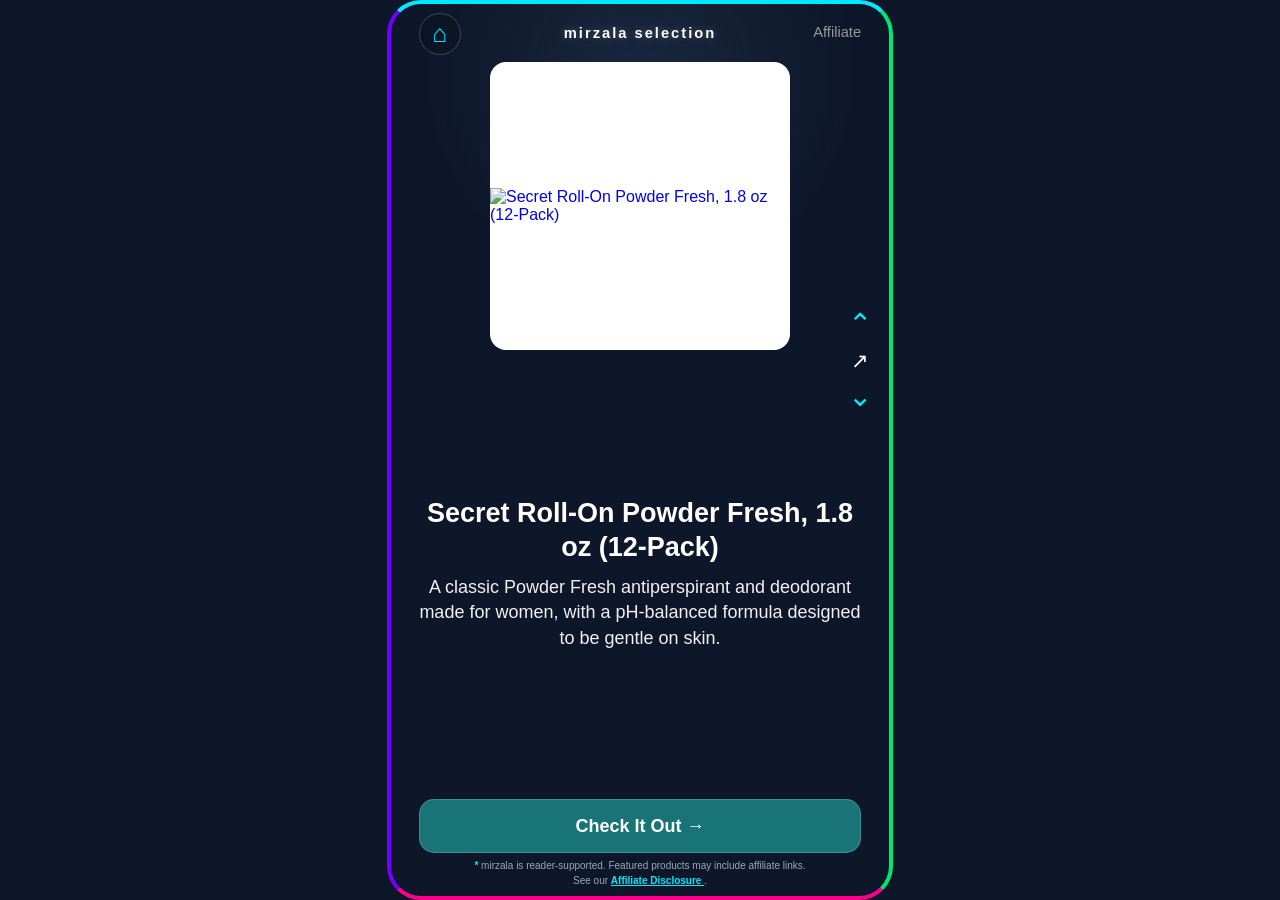
==== commit 15771635: "Update index.html" ====
--- a/index.html
+++ b/index.html
@@ -71,7 +71,7 @@
 
 
           <div class="mp-sponsored">
-            Sponsored
+            Affiliate
           </div>
 
         </header>
--- a/style.css
+++ b/style.css
@@ -239,7 +239,7 @@
    ========================================================= */
 
 .mp-logo {
-  font-size: 21px;
+  font-size: 14.7px;
 
   font-weight: 800;
 
@@ -258,17 +258,19 @@
 
 .mp-sponsored {
   position: absolute;
-
+   
   right: 0;
-
+   
   top: 21px;
-
-  font-size: 14px;
-
+   
+  font-size: 14.7px;
+   
   line-height: 1;
-
-  font-weight: 700;
-
+   
+  font-weight: 500;
+   
+  opacity: 0.6;
+   
   color: #eeeeee;
 }
 
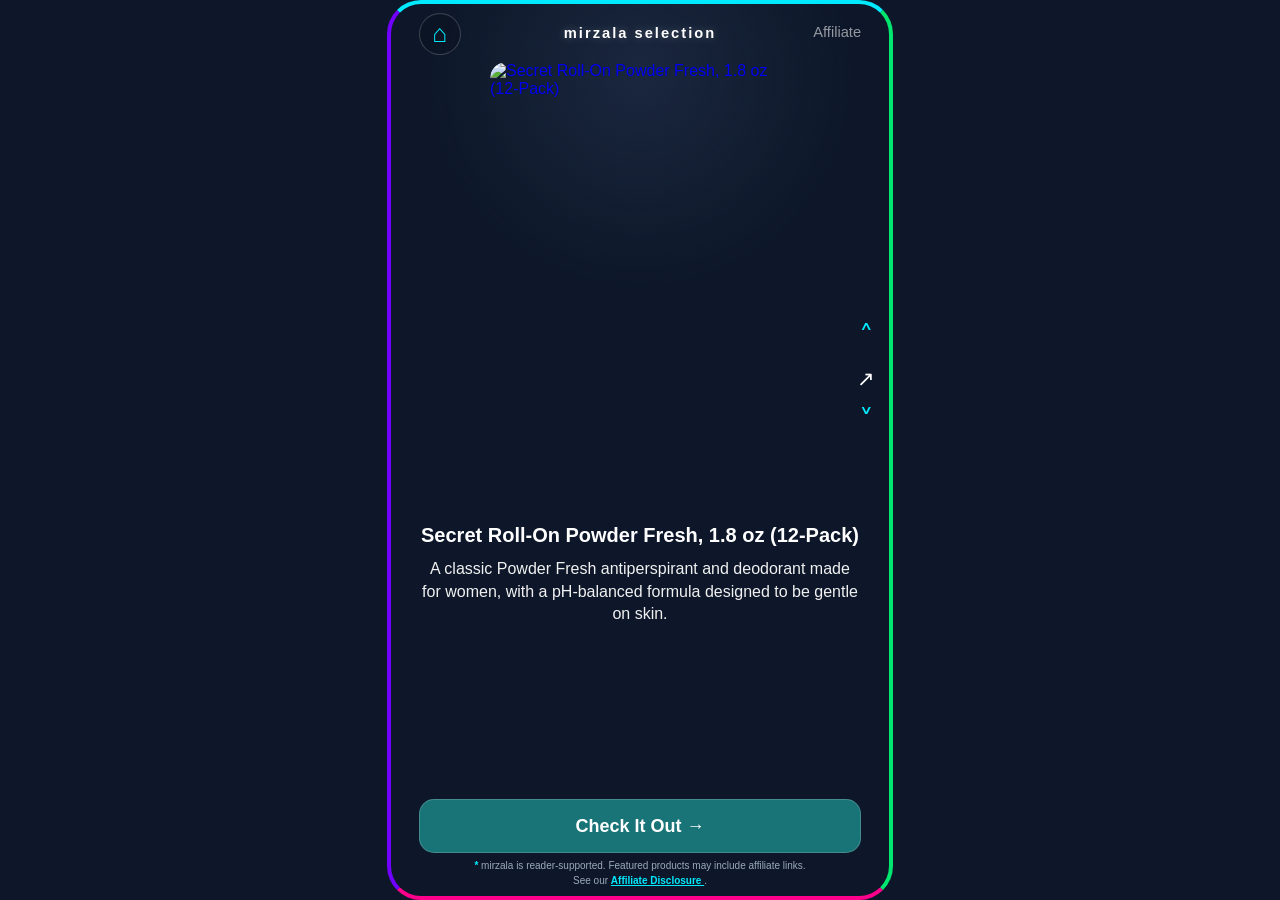
==== commit fccacdda: "Update index.html" ====
--- a/index.html
+++ b/index.html
@@ -106,37 +106,20 @@
              =============================================== -->
 
         <div class="mp-controls">
-
-          <button
-            type="button"
-            id="mp-next-button"
-            class="mp-control-button"
-            aria-label="Next product"
-          >
-            <span>⌃</span>
-          </button>
-
-
-          <button
-            type="button"
-            id="mp-share-button"
-            class="mp-control-button mp-share-button"
-            aria-label="Share product"
-          >
-            <span>↗</span>
-          </button>
-
-
-          <button
-            type="button"
-            id="mp-prev-button"
-            class="mp-control-button"
-            aria-label="Previous product"
-          >
-            <span>⌄</span>
-          </button>
-
-        </div>
+  <!-- ... diğerleri ... -->
+  <button type="button" id="mp-next-button" class="mp-control-button" aria-label="Next product">
+    <span>&#708;</span> <!-- Daha ince bir yukarı ok (MODERNLENDİ) -->
+  </button>
+
+  <button type="button" id="mp-share-button" class="mp-control-button mp-share-button" aria-label="Share product">
+    <span>↗</span> <!-- Paylaş ikonu (AYNI KALSIN) -->
+  </button>
+
+  <button type="button" id="mp-prev-button" class="mp-control-button" aria-label="Previous product">
+    <span>&#709;</span> <!-- Daha ince bir aşağı ok (MODERNLENDİ) -->
+  </button>
+  <!-- ... diğerleri ... -->
+</div>
 
 
       </div>
--- a/style.css
+++ b/style.css
@@ -3,7 +3,6 @@
    FULLSCREEN LAYOUT
    ========================================================= */
 
-
 /* =========================================================
    GLOBAL RESET
    ========================================================= */
@@ -12,33 +11,19 @@
 body {
   width: 100%;
   height: 100%;
-
   margin: 0;
   padding: 0;
-
   overflow: hidden;
-
   background: #0d1729;
-
-  font-family:
-    Arial,
-    Helvetica,
-    sans-serif;
-}
-
-
-/* =========================================================
-   BODY
-   ========================================================= */
+  font-family: Arial, Helvetica, sans-serif;
+}
 
 body {
   width: 100vw;
   height: 100dvh;
-
   min-width: 0;
   min-height: 0;
 }
-
 
 /* =========================================================
    MAIN APP
@@ -46,29 +31,20 @@
 
 #mirzala-premium-app {
   position: fixed;
-
   inset: 0;
-
   width: 100vw;
   height: 100dvh;
-
   min-width: 0;
   min-height: 0;
-
   margin: 0;
   padding: 0;
-
-  box-sizing: border-box;
-
+  box-sizing: border-box;
   overflow: hidden;
-
   background: #0d1729;
-
-  display: flex;
-  align-items: center;
-  justify-content: center;
-}
-
+  display: flex;
+  align-items: center;
+  justify-content: center;
+}
 
 /* =========================================================
    MAIN PREMIUM CARD
@@ -76,82 +52,45 @@
 
 .mp-card {
   position: relative;
-
   width: auto;
   height: 100%;
   aspect-ratio: 9 / 16;
   max-width: 100vw;
   max-height: 100dvh;
-
   min-width: 0;
   min-height: 0;
-
-  box-sizing: border-box;
-
+  box-sizing: border-box;
   display: grid;
-
-  grid-template-rows:
-    auto
-    minmax(0, 1fr)
-    auto;
-
+  grid-template-rows: auto minmax(0, 1fr) auto;
   overflow: hidden;
-
-  background:
-    radial-gradient(
+  background: radial-gradient(
       circle at 50% 8%,
       rgba(55, 75, 110, 0.30),
       transparent 25%
     ),
     #0d1729;
-
-  color: #ffffff;
-
-
-  /* ================================================
-     FOUR DIFFERENT BORDER COLORS
-     ================================================ */
-
+  color: #ffffff;
   border-top: 4px solid #00eaff;
-
   border-right: 4px solid #00e66f;
-
   border-bottom: 4px solid #ff008c;
-
   border-left: 4px solid #7200ff;
-
-
   border-radius: 34px;
-
-  padding:
-    0
-    28px
-    0
-    28px;
-}
-
+  padding: 0 28px 0 28px;
+}
 
 /* =========================================================
    TOP AREA
-   Header + Image + Controls
    ========================================================= */
 
 .mp-top-area {
   width: 100%;
-
-  min-width: 0;
-
-  display: flex;
-
+  min-width: 0;
+  display: flex;
   flex-direction: column;
-
-  align-items: center;
-
+  align-items: center;
   justify-content: flex-start;
-
   flex-shrink: 0;
 }
-
 
 /* =========================================================
    HEADER
@@ -159,24 +98,15 @@
 
 .mp-header {
   position: relative;
-
-  width: 100%;
-
+  width: 100%;
   height: 58px;
-
   min-height: 58px;
-
-  box-sizing: border-box;
-
-  display: flex;
-
-  align-items: center;
-
-  justify-content: center;
-
+  box-sizing: border-box;
+  display: flex;
+  align-items: center;
+  justify-content: center;
   flex-shrink: 0;
 }
-
 
 /* =========================================================
    HOME BUTTON
@@ -184,217 +114,122 @@
 
 .mp-home-button {
   position: absolute;
-
   left: 0;
   top: 9px;
-
   width: 42px;
   height: 42px;
-
-  padding: 0;
-
+  padding: 0;
   border-radius: 50%;
-
   border: 1px solid rgba(255,255,255,0.20);
-
   background: rgba(0,0,0,0.12);
-
   color: #00eaff;
-
   cursor: pointer;
-
-  display: flex;
-
-  align-items: center;
-
-  justify-content: center;
-
-  transition:
-    transform 0.2s ease,
-    background 0.2s ease;
+  display: flex;
+  align-items: center;
+  justify-content: center;
+  transition: transform 0.2s ease, background 0.2s ease;
 }
 
 .mp-home-button:hover {
   transform: scale(1.05);
-
   background: rgba(0,0,0,0.25);
 }
-
-
-/* =========================================================
-   HOME ICON
-   ========================================================= */
 
 .mp-home-icon {
   font-size: 25px;
-
   line-height: 1;
-
   transform: translateY(-1px);
 }
 
-
-/* =========================================================
-   LOGO
+/* =========================================================
+   LOGO & SPONSORED
    ========================================================= */
 
 .mp-logo {
   font-size: 14.7px;
-
   font-weight: 800;
-
   letter-spacing: 2px;
-
-  color: #ffffff;
-
-  text-shadow:
-    0 0 8px rgba(255,255,255,0.25);
-}
-
-
-/* =========================================================
-   SPONSORED
-   ========================================================= */
+  color: #ffffff;
+  text-shadow: 0 0 8px rgba(255,255,255,0.25);
+}
 
 .mp-sponsored {
   position: absolute;
-   
   right: 0;
-   
   top: 21px;
-   
   font-size: 14.7px;
-   
   line-height: 1;
-   
   font-weight: 500;
-   
   opacity: 0.6;
-   
   color: #eeeeee;
 }
 
-
-/* =========================================================
-   IMAGE AREA
+/* =========================================================
+   IMAGE AREA & LINK
    ========================================================= */
 
 .mp-image-area {
   width: 100%;
-
-  min-width: 0;
-
-  display: flex;
-
-  align-items: center;
-
-  justify-content: center;
-
+  min-width: 0;
+  display: flex;
+  align-items: center;
+  justify-content: center;
   flex-shrink: 0;
 }
-
-
-/* =========================================================
-   IMAGE LINK
-   ========================================================= */
 
 #mp-image-link {
   width: min(300px, 72vw);
-
   height: min(300px, 32dvh);
-
   min-height: 180px;
-
-  box-sizing: border-box;
-
-  display: flex;
-
-  align-items: center;
-
-  justify-content: center;
-
-  background: #ffffff;
-
+  box-sizing: border-box;
+  display: flex;
+  align-items: center;
+  justify-content: center;
+  background: transparent;
   border-radius: 16px;
-
   overflow: hidden;
-
   text-decoration: none;
 }
-
-
-/* =========================================================
-   PRODUCT IMAGE
-   ========================================================= */
 
 #mp-product-image {
   display: block;
-
-  width: auto;
-  height: auto;
-
-  max-width: 100%;
-  max-height: 100%;
-
-  object-fit: contain;
-
-  background: #ffffff;
-}
-
-
-/* =========================================================
-   CONTROLS
+  width: 100%;
+  height: 100%;
+  object-fit: cover;
+  border-radius: 16px;
+  background: transparent;
+}
+
+/* =========================================================
+   CONTROLS (Kartın Sağ Kenarına Sabitlenmiş)
    ========================================================= */
 
 .mp-controls {
   position: absolute;
-  right: 14px;
-  top: 40%;
+  right: 8px;
+  top: 42%;
   transform: translateY(-50%);
-  width: auto;
-  height: auto;
-  min-height: 0;
-  box-sizing: border-box;
   display: flex;
   flex-direction: column;
   align-items: center;
-  justify-content: center;
   gap: 12px;
-  flex-shrink: 0;
-  z-index: 10;
-}
-
-/* =========================================================
-   CONTROL BUTTON
-   ========================================================= */
+  z-index: 100;
+}
 
 .mp-control-button {
   width: 30px;
-  height: 24px;
-
-  padding: 0;
-
+  height: 30px;
+  padding: 0;
   border: 0;
-
   background: transparent;
-
   color: #00eaff;
-
   font-size: 29px;
-
   line-height: 1;
-
   cursor: pointer;
-
-  display: flex;
-
-  align-items: center;
-
-  justify-content: center;
-
-  transition:
-    transform 0.18s ease,
-    opacity 0.18s ease;
+  display: flex;
+  align-items: center;
+  justify-content: center;
+  transition: transform 0.18s ease, opacity 0.18s ease;
 }
 
 .mp-control-button:hover {
@@ -405,384 +240,202 @@
   transform: scale(0.95);
 }
 
-
-/* =========================================================
-   SHARE
-   ========================================================= */
-
 .mp-share-button {
   color: #ffffff;
-
   font-size: 21px;
 }
 
-
 /* =========================================================
    MIDDLE FLEXIBLE AREA
    ========================================================= */
 
 .mp-middle-area {
   width: 100%;
-
   min-width: 0;
   min-height: 0;
-
   overflow-y: auto;
   overflow-x: hidden;
-
-  display: flex;
-
-  align-items: center;
-
-  justify-content: center;
-
-  box-sizing: border-box;
-
+  display: flex;
+  align-items: center;
+  justify-content: center;
+  box-sizing: border-box;
   scrollbar-width: thin;
 }
 
-
-/* =========================================================
-   PRODUCT INFORMATION
-   ========================================================= */
-
 .mp-product-info {
   width: 100%;
-
   max-width: 700px;
-
-  box-sizing: border-box;
-
-  padding:
-    10px
-    0
-    10px;
-
+  box-sizing: border-box;
+  padding: 10px 0 10px;
   margin: auto;
-
   text-align: center;
-
-  display: flex;
-
+  display: flex;
   flex-direction: column;
-
-  align-items: center;
-
-  justify-content: center;
-}
-
-
-/* =========================================================
-   PRODUCT TITLE
-   ========================================================= */
+  align-items: center;
+  justify-content: center;
+}
 
 #mp-product-title {
   width: 100%;
-
   margin: 0 0 10px;
-
-  padding: 0;
-
-  font-size: clamp(20px, 2.2vw, 27px);
-
+  padding: 0;
+  font-size: clamp(16px, 1.8vw, 20px);
   line-height: 1.25;
-
   font-weight: 800;
-
   text-align: center;
-
-  color: #ffffff;
-}
-
-
-/* =========================================================
-   PRODUCT DESCRIPTION
-   ========================================================= */
+  color: #ffffff;
+}
 
 #mp-product-description {
   width: 100%;
-
   margin: 0;
-
-  padding: 0;
-
-  font-size: clamp(15px, 1.6vw, 18px);
-
+  padding: 0;
+  font-size: clamp(13px, 1.4vw, 16px);
   line-height: 1.42;
-
   font-weight: 400;
-
   text-align: center;
-
   color: #f1f1f1;
 }
 
-
-/* =========================================================
-   BOTTOM AREA
-   CTA + DISCLOSURE
+/* =========================================================
+   BOTTOM AREA & CTA
    ========================================================= */
 
 .mp-bottom-area {
   width: 100%;
-
-  min-width: 0;
-
-  box-sizing: border-box;
-
+  min-width: 0;
+  box-sizing: border-box;
   flex-shrink: 0;
-
   padding-bottom: 8px;
 }
 
-
-/* =========================================================
-   CTA WRAPPER
-   ========================================================= */
-
 .mp-cta-wrapper {
   width: 100%;
-
   margin: 0;
 }
 
-
-/* =========================================================
-   CTA
-   ========================================================= */
-
 .mp-cta-button {
   width: 100%;
-
   min-height: 54px;
-
-  box-sizing: border-box;
-
-  display: flex;
-
-  align-items: center;
-
-  justify-content: center;
-
+  box-sizing: border-box;
+  display: flex;
+  align-items: center;
+  justify-content: center;
   border-radius: 15px;
-
   background: #197477;
-
   border: 1px solid rgba(255,255,255,0.18);
-
-  color: #ffffff;
-
+  color: #ffffff;
   text-decoration: none;
-
   font-size: 18px;
-
   line-height: 1;
-
   font-weight: 800;
-
-  transition:
-    filter 0.2s ease,
-    transform 0.2s ease;
+  transition: filter 0.2s ease, transform 0.2s ease;
 }
 
 .mp-cta-button:hover {
   filter: brightness(1.12);
-
   transform: translateY(-1px);
 }
 
-.mp-cta-button:active {
-  transform: translateY(0);
-}
-
-
-/* =========================================================
-   DISCLOSURE
-   ========================================================= */
-
 .mp-disclosure {
   width: 100%;
-
   margin-top: 6px;
-
   text-align: center;
-
   font-size: 10px;
-
   line-height: 1.45;
-
   color: #9ca9bd;
 }
 
 .mp-disclosure span {
   color: #00eaff;
-
   font-weight: 800;
 }
 
 .mp-disclosure a {
   color: #00eaff;
-
   font-weight: 700;
-
   text-decoration: underline;
 }
 
-
-/* =========================================================
-   SHARE OVERLAY
+/* =========================================================
+   SHARE OVERLAY & MODAL
    ========================================================= */
 
 .mp-share-overlay {
   position: fixed;
-
   inset: 0;
-
   z-index: 9999;
-
   display: none;
-
-  align-items: center;
-
-  justify-content: center;
-
+  align-items: center;
+  justify-content: center;
   padding: 20px;
-
-  box-sizing: border-box;
-
+  box-sizing: border-box;
   background: rgba(0,0,0,0.72);
-
   backdrop-filter: blur(5px);
 }
 
 .mp-share-overlay.is-open {
   display: flex;
 }
-
-
-/* =========================================================
-   SHARE MODAL
-   ========================================================= */
 
 .mp-share-modal {
   position: relative;
-
-  width: 100%;
-
+  width: 100%;
   max-width: 380px;
-
-  box-sizing: border-box;
-
+  box-sizing: border-box;
   padding: 28px 24px 24px;
-
   border-radius: 22px;
-
   background: #111c30;
-
   border: 1px solid rgba(255,255,255,0.15);
-
-  box-shadow:
-    0 20px 70px rgba(0,0,0,0.5);
-
+  box-shadow: 0 20px 70px rgba(0,0,0,0.5);
   text-align: center;
 }
-
-
-/* =========================================================
-   SHARE CLOSE
-   ========================================================= */
 
 .mp-share-close {
   position: absolute;
-
   right: 13px;
   top: 9px;
-
   width: 34px;
   height: 34px;
-
-  padding: 0;
-
+  padding: 0;
   border: 0;
-
   background: transparent;
-
-  color: #ffffff;
-
+  color: #ffffff;
   font-size: 28px;
-
   line-height: 1;
-
   cursor: pointer;
 }
-
-
-/* =========================================================
-   SHARE TITLE
-   ========================================================= */
 
 .mp-share-modal h2 {
   margin: 0 0 8px;
-
-  color: #ffffff;
-
+  color: #ffffff;
   font-size: 21px;
-
   line-height: 1.25;
 }
-
-
-/* =========================================================
-   SHARE TEXT
-   ========================================================= */
 
 .mp-share-modal p {
   margin: 0 0 20px;
-
   color: #cbd4e3;
-
   font-size: 14px;
-
   line-height: 1.4;
 }
-
-
-/* =========================================================
-   SHARE ACTIONS
-   ========================================================= */
 
 .mp-share-actions {
   display: grid;
-
   grid-template-columns: 1fr 1fr;
-
   gap: 10px;
 }
-
-
-/* =========================================================
-   SHARE ACTION
-   ========================================================= */
 
 .mp-share-action {
   min-height: 48px;
-
   padding: 10px;
-
   border: 0;
-
   border-radius: 12px;
-
   background: #197477;
-
-  color: #ffffff;
-
+  color: #ffffff;
   font-size: 15px;
-
   font-weight: 800;
-
   cursor: pointer;
-
   transition: filter 0.2s ease;
 }
 
@@ -790,193 +443,94 @@
   filter: brightness(1.12);
 }
 
-
-/* =========================================================
-   COPY STATUS
-   ========================================================= */
-
 .mp-copy-status {
   min-height: 20px;
-
   margin-top: 13px;
-
   font-size: 13px;
-
   color: #00eaff;
 }
 
-
-/* =========================================================
-   TABLET
+/* =========================================================
+   RESPONSIVE MEDIA QUERIES
    ========================================================= */
 
 @media (max-width: 700px) {
-
   .mp-card {
     padding-left: 22px;
-
     padding-right: 22px;
-
     border-radius: 28px;
   }
-
-  #mp-image-link {
-    width: min(300px, 72vw);
-
-    height: min(300px, 31dvh);
-  }
-
-}
-
-
-/* =========================================================
-   MOBILE
-   ========================================================= */
+}
 
 @media (max-width: 480px) {
-
   .mp-card {
     padding-left: 16px;
-
     padding-right: 16px;
-
     border-radius: 24px;
   }
-
 
   .mp-header {
     height: 54px;
-
     min-height: 54px;
   }
-
 
   .mp-home-button {
     width: 40px;
     height: 40px;
-
     top: 7px;
   }
-
 
   .mp-logo {
     font-size: 20px;
   }
 
-
   .mp-sponsored {
     top: 20px;
-
     font-size: 13px;
   }
-
-
-  #mp-image-link {
-    width: min(300px, 76vw);
-
-    height: min(300px, 31dvh);
-
-    min-height: 170px;
-  }
-
-
-  .mp-controls {
-    height: 62px;
-
-    min-height: 62px;
-  }
-
-
-  .mp-product-info {
-    padding-top: 6px;
-
-    padding-bottom: 6px;
-  }
-
 
   #mp-product-title {
     font-size: 21px;
-
     line-height: 1.23;
   }
-
 
   #mp-product-description {
     font-size: 16px;
-
     line-height: 1.4;
   }
-
 
   .mp-cta-button {
     min-height: 53px;
-
     font-size: 17px;
   }
-
-
-  .mp-disclosure {
-    font-size: 9px;
-  }
-
-}
-
-
-/* =========================================================
-   VERY SMALL MOBILE
-   ========================================================= */
+}
 
 @media (max-width: 360px) {
-
-  .mp-card {
-    padding-left: 12px;
-
-    padding-right: 12px;
-  }
-
-
   .mp-logo {
     font-size: 18px;
   }
 
-
   .mp-sponsored {
     font-size: 11px;
   }
 
-
   #mp-image-link {
     width: 74vw;
-
     height: 27dvh;
-
     min-height: 155px;
   }
-
-
-  .mp-controls {
-    height: 56px;
-
-    min-height: 56px;
-  }
-
 
   #mp-product-title {
     font-size: 19px;
   }
 
-
   #mp-product-description {
     font-size: 15px;
-
     line-height: 1.37;
   }
-
 
   .mp-cta-button {
     min-height: 50px;
-
     font-size: 16px;
   }
-
-}
+}
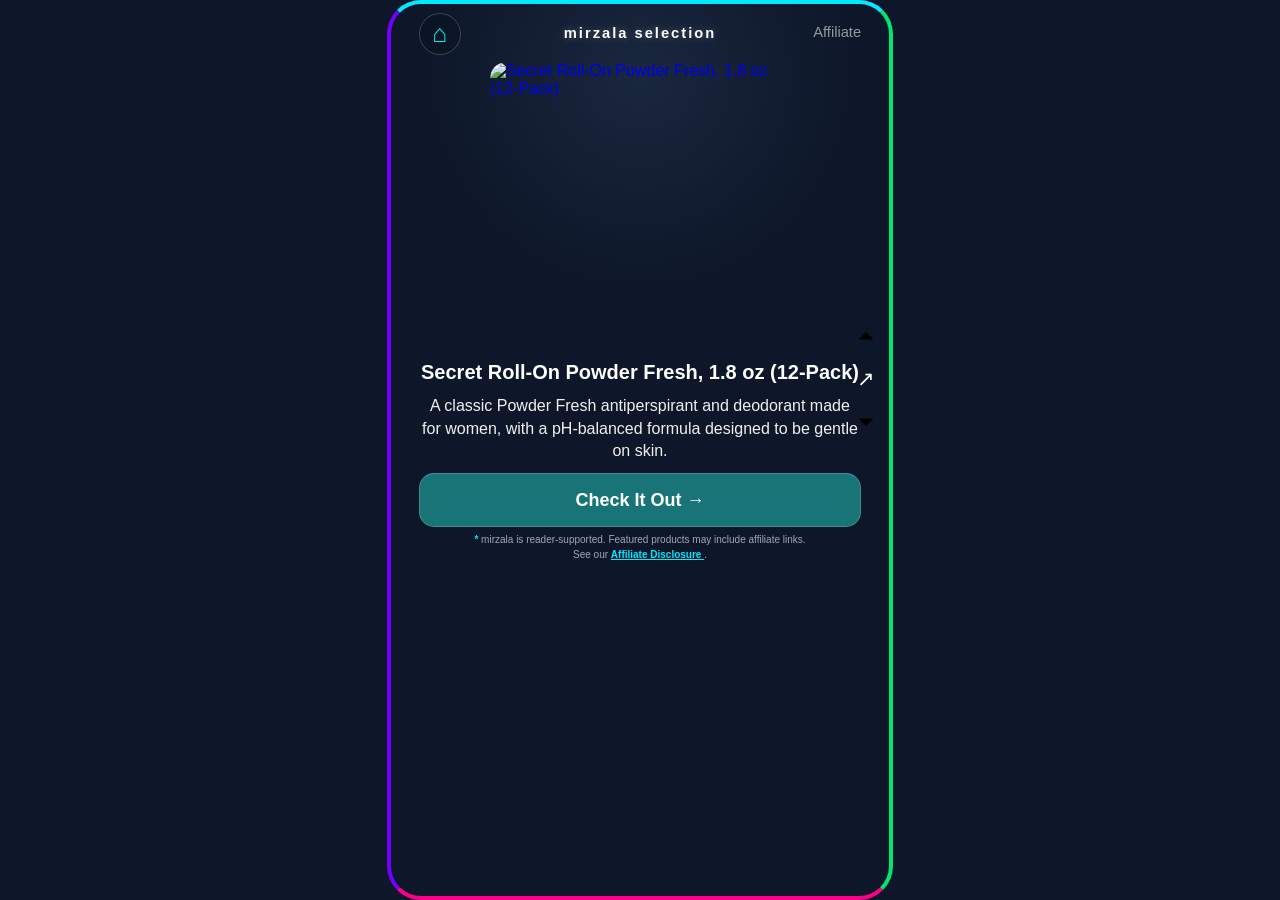
==== commit ac92b3cd: "Update index.html" ====
--- a/index.html
+++ b/index.html
@@ -106,23 +106,24 @@
              =============================================== -->
 
         <div class="mp-controls">
-  <!-- ... diğerleri ... -->
+
   <button type="button" id="mp-next-button" class="mp-control-button" aria-label="Next product">
-    <span>&#708;</span> <!-- Daha ince bir yukarı ok (MODERNLENDİ) -->
+    <svg viewBox="0 0 24 24" aria-hidden="true">
+      <path d="M6 14L12 8L18 14"/>
+    </svg>
   </button>
 
   <button type="button" id="mp-share-button" class="mp-control-button mp-share-button" aria-label="Share product">
-    <span>↗</span> <!-- Paylaş ikonu (AYNI KALSIN) -->
+    <span>↗</span>
   </button>
 
   <button type="button" id="mp-prev-button" class="mp-control-button" aria-label="Previous product">
-    <span>&#709;</span> <!-- Daha ince bir aşağı ok (MODERNLENDİ) -->
+    <svg viewBox="0 0 24 24" aria-hidden="true">
+      <path d="M6 10L12 16L18 10"/>
+    </svg>
   </button>
-  <!-- ... diğerleri ... -->
+
 </div>
-
-
-      </div>
 
 
       <!-- =================================================
--- a/style.css
+++ b/style.css
@@ -223,7 +223,7 @@
   border: 0;
   background: transparent;
   color: #00eaff;
-  font-size: 29px;
+  font-size: 34px;
   line-height: 1;
   cursor: pointer;
   display: flex;
@@ -232,6 +232,12 @@
   transition: transform 0.18s ease, opacity 0.18s ease;
 }
 
+.mp-control-button span {
+  display: inline-block;
+  line-height: 1;
+  transform: translateY(1px);
+}
+
 .mp-control-button:hover {
   transform: scale(1.15);
 }
@@ -243,6 +249,10 @@
 .mp-share-button {
   color: #ffffff;
   font-size: 21px;
+}
+
+.mp-share-button span {
+  transform: none;
 }
 
 /* =========================================================
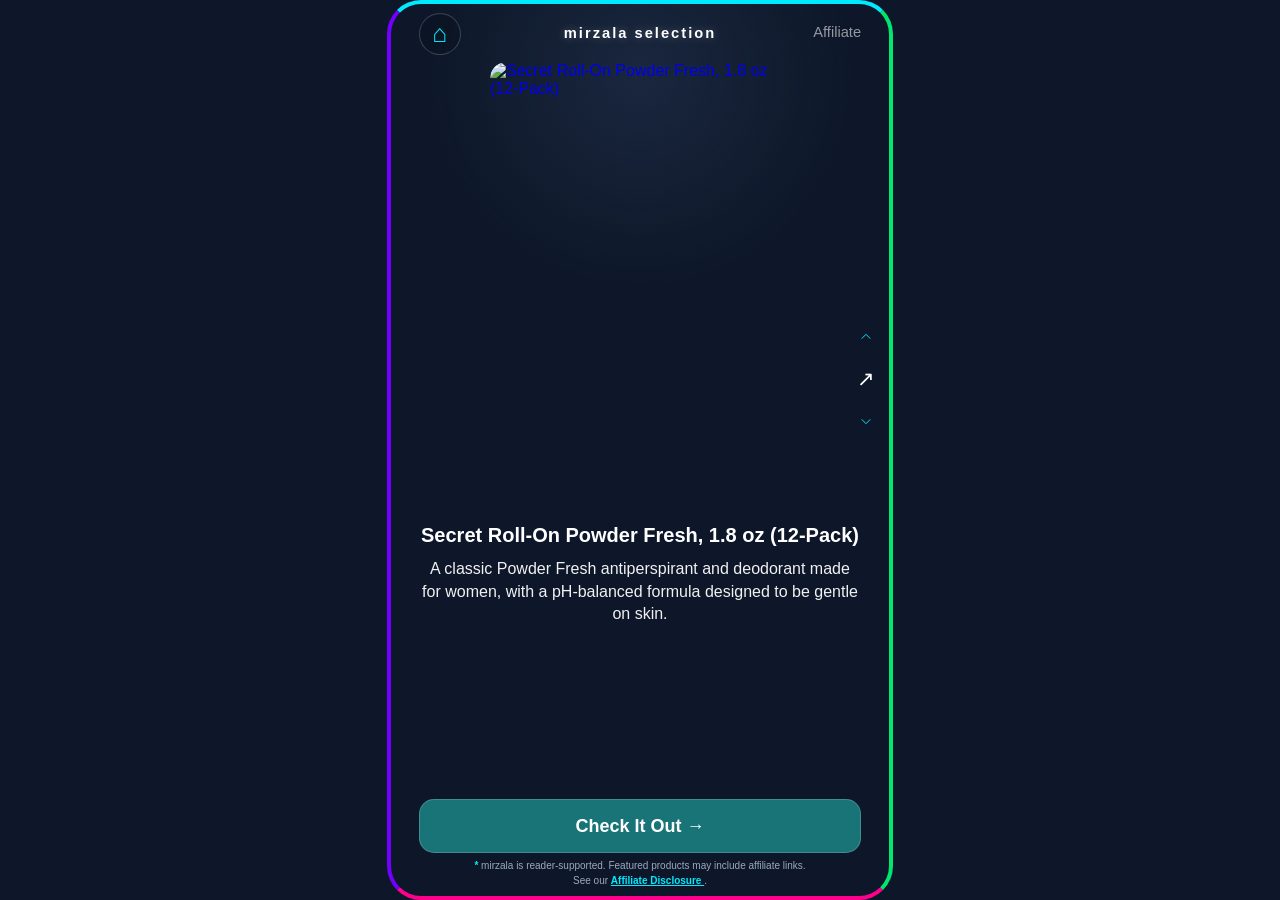
==== commit f0394819: "Update index.html" ====
--- a/index.html
+++ b/index.html
@@ -124,7 +124,7 @@
   </button>
 
 </div>
-
+</div>
 
       <!-- =================================================
            FLEXIBLE PRODUCT CONTENT
--- a/style.css
+++ b/style.css
@@ -223,23 +223,31 @@
   border: 0;
   background: transparent;
   color: #00eaff;
-  font-size: 34px;
-  line-height: 1;
   cursor: pointer;
   display: flex;
   align-items: center;
   justify-content: center;
   transition: transform 0.18s ease, opacity 0.18s ease;
+}
+
+.mp-control-button svg {
+  display: block;
+  width: 16px;
+  height: 16px;
+  fill: none;
+  stroke: currentColor;
+  stroke-width: 1.5;
+  stroke-linecap: round;
+  stroke-linejoin: round;
 }
 
 .mp-control-button span {
   display: inline-block;
   line-height: 1;
-  transform: translateY(1px);
 }
 
 .mp-control-button:hover {
-  transform: scale(1.15);
+  transform: scale(1.10);
 }
 
 .mp-control-button:active {
@@ -544,3 +552,73 @@
     font-size: 16px;
   }
 }
+
+
+/* =========================================================
+   FINAL LAYOUT
+   Product title/description centered in the middle area;
+   CTA and affiliate disclosure anchored at the bottom.
+   ========================================================= */
+
+.mp-card {
+  display: grid;
+  grid-template-rows: auto minmax(0, 1fr) auto;
+  min-height: 0;
+}
+
+.mp-top-area {
+  min-width: 0;
+  flex-shrink: 0;
+}
+
+.mp-middle-area {
+  width: 100%;
+  min-width: 0;
+  min-height: 0;
+  box-sizing: border-box;
+  overflow-x: hidden;
+  overflow-y: auto;
+  display: flex;
+  align-items: center;
+  justify-content: center;
+  scrollbar-width: thin;
+}
+
+.mp-product-info {
+  width: 100%;
+  max-width: 700px;
+  box-sizing: border-box;
+  margin: auto;
+  padding: 10px 0;
+  text-align: center;
+  display: flex;
+  flex-direction: column;
+  align-items: center;
+  justify-content: center;
+}
+
+#mp-product-title,
+#mp-product-description {
+  width: 100%;
+  text-align: center;
+}
+
+.mp-bottom-area {
+  width: 100%;
+  min-width: 0;
+  box-sizing: border-box;
+  align-self: end;
+  flex-shrink: 0;
+  padding-bottom: 8px;
+}
+
+.mp-cta-wrapper {
+  width: 100%;
+  margin: 0;
+}
+
+.mp-disclosure {
+  width: 100%;
+  margin-top: 6px;
+  text-align: center;
+}
